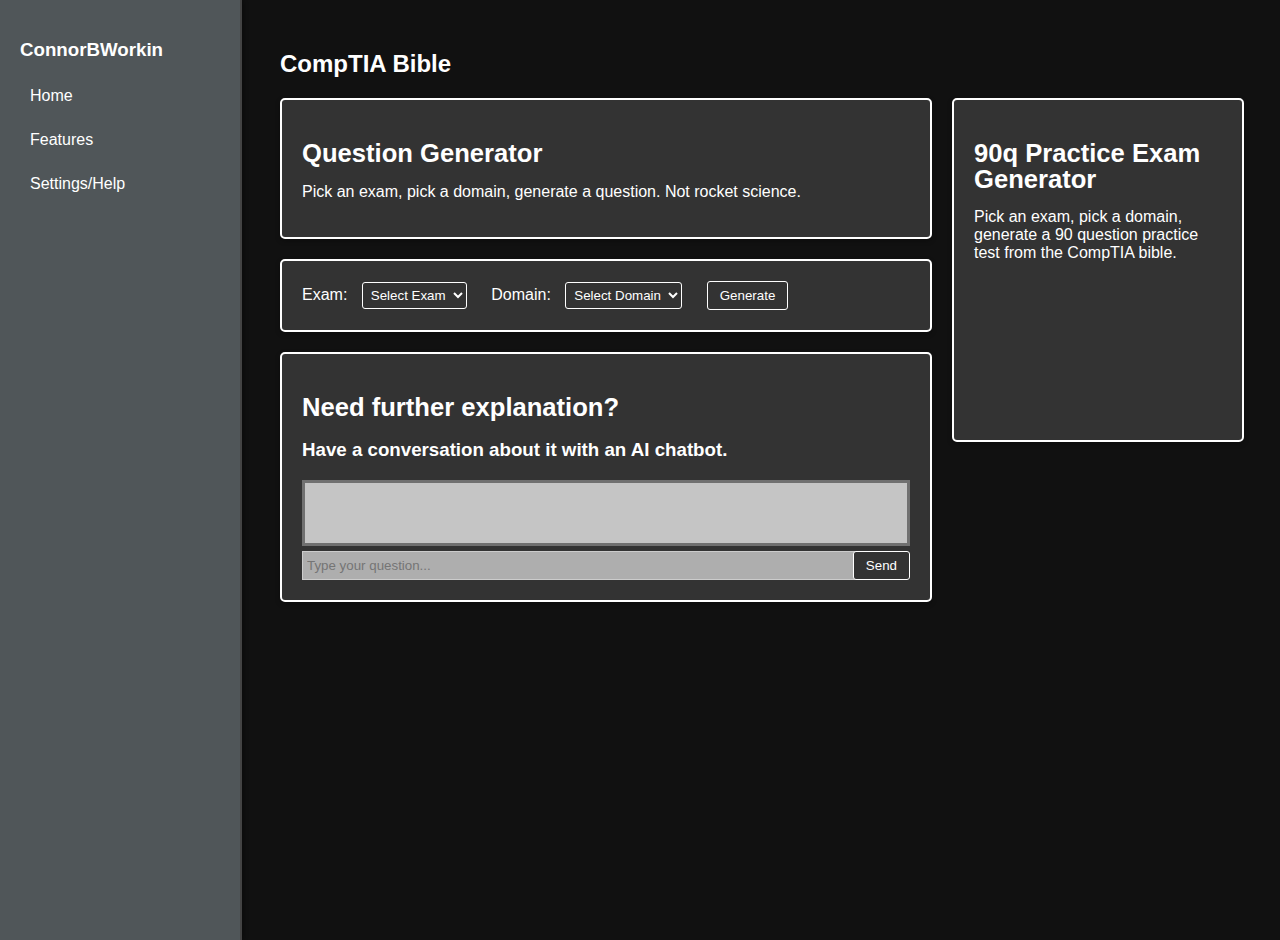
==== index.html @ 153ab136 "Clean working version" ====
<!DOCTYPE html>
<html lang="en">
<head>
  <meta charset="UTF-8">                             <!-- CHARACTER ENCODING: Ensures proper text rendering across browsers -->
  <title>Simple Black Dashboard</title>              <!-- PAGE TITLE: Appears in browser tab/window title bar -->
  <link rel="stylesheet" href="styles.css">          <!-- CSS LINK: Connects to external stylesheet for all visual styling -->
</head>

<body>
  <!-- =============================================
       DASHBOARD CONTAINER
       The main wrapper that creates the sidebar + content layout using CSS Grid
       This div is styled with display: grid and grid-template-columns: 200px 1fr
       Modification Impact: Any structural changes to this container will affect the entire layout
       ============================================= -->
  <div class="dashboard-container">

    <!-- =============================================
         SIDEBAR SECTION
         Fixed-width (200px) vertical navigation panel
         Contains the site title/logo and main navigation links
         Styled with background-color: rgb(80, 86, 89) and full viewport height
         Modification Impact: Width changes require matching updates to dashboard-container grid settings
         ============================================= -->
    <div class="sidebar">
      <h3>ConnorBWorkin</h3>                        <!-- USERNAME/BRAND: Site identity displayed at top of sidebar -->
                                                    <!-- Editing this changes the displayed site owner name -->
      <a href="#">Home</a>                          <!-- NAVIGATION LINK: First main navigation option -->
                                                    <!-- Replace # with actual URL to enable navigation -->
      <a href="#">Features</a>                      <!-- NAVIGATION LINK: Second main navigation option -->
                                                    <!-- All links are styled with hover effects in CSS -->
      <a href="#">Settings/Help</a>                 <!-- NAVIGATION LINK: Third main navigation option -->
                                                    <!-- Additional links can be added by copying this pattern -->
    </div>

    <!-- =============================================
         MAIN CONTENT SECTION
         Flexible-width area containing all interactive components
         Takes remaining width after sidebar (controlled by grid-template-columns: 200px 1fr)
         Has 80px left padding to separate content from sidebar
         Modification Impact: Content, spacing and alignment changes affect user workflow
         ============================================= -->
    <div class="main-content">
      <!-- TITLE: Main content area heading -->
      <h2>CompTIA Bible</h2>                       <!-- PAGE HEADING: Main title for the entire application -->
                                                   <!-- Changing this updates the primary heading seen by users -->

      <!-- =============================================
           TWO-COLUMN LAYOUT
           Creates the 70/30 split for main content vs. additional section
           Using CSS Grid with grid-template-columns: 7fr 3fr
           Modification Impact: Adjusting column ratios changes space allocation
           ============================================= -->
      <div class="two-column-layout">

        <!-- =============================================
             LEFT COLUMN (70%)
             Primary content area with multiple stacked cards
             Contains question generator, controls, and chat interface
             Uses CSS Grid with grid-auto-flow: row for vertical stacking
             Modification Impact: Cards here form the core functionality
             ============================================= -->
        <div class="left-column">

          <!-- CARD: Question Generator Introduction -->
          <div class="card">                       <!-- CARD TYPE: Standard full-width card -->
                                                   <!-- All cards have hover effects defined in CSS -->
            <h2>Question Generator</h2>            <!-- CARD TITLE: Identifies the card's purpose -->
            <p>Pick an exam, pick a domain, generate a question. Not rocket science.</p>
                                                   <!-- DESCRIPTION: Brief instruction for card functionality -->
                                                   <!-- Edit this text to provide different user guidance -->
          </div>

          <!-- CARD: Exam/Domain Selection Controls -->
          <div class="thin-card">                  <!-- CARD TYPE: Thin card for form controls -->
                                                   <!-- "thin-card" shares most styling with "card" but typically used for controls -->
            <label for="examSelect">Exam:</label>  <!-- FORM LABEL: Identifies the exam dropdown -->
            <select id="examSelect" name="exam">   <!-- DROPDOWN: Exam selection control -->
                                                   <!-- The ID connects label to control for accessibility -->
                                                   <!-- The "name" attribute is used when submitting forms -->
              <option value="" disabled selected>Select Exam</option>
                                                   <!-- DEFAULT OPTION: Initial placeholder text -->
                                                   <!-- "disabled selected" makes this a non-selectable placeholder -->
              <option value="1101">A+ 1101</option><!-- DROPDOWN OPTION: First actual choice -->
                                                   <!-- "value" is what gets sent to backend/JavaScript -->
              <option value="1102">A+ 1102</option><!-- DROPDOWN OPTION: Second actual choice -->
                                                   <!-- Add more options by duplicating this pattern -->
            </select>

            <label for="domainSelect">Domain:</label><!-- FORM LABEL: Identifies the domain dropdown -->
            <select id="domainSelect" name="domain"><!-- DROPDOWN: Domain selection control -->
                                                   <!-- Values are populated by JavaScript based on selected exam -->
              <option value="" disabled selected>Select Domain</option>
                                                   <!-- DEFAULT OPTION: Initial placeholder text -->
            </select>

            <button id="generateButton" type="button">Generate</button>
                                                   <!-- BUTTON: Triggers question generation -->
                                                   <!-- "id" connects to JavaScript for click handling -->
                                                   <!-- "type=button" prevents accidental form submission -->
          </div>

          <!-- CARD: Question Output Area (Hidden by Default) -->
          <div class="thin-card" id="outputCard">  <!-- CARD TYPE: Initially hidden output container -->
                                                   <!-- CSS sets display: none; JavaScript shows when needed -->
                                                   <!-- "id" allows JavaScript to target this specific element -->
            <div id="questionContainer">           <!-- CONTAINER: For dynamically generated questions -->
              <!-- Questions from API are inserted here by JavaScript -->
                                                   <!-- This div starts empty and gets filled programmatically -->
                                                   <!-- Each question typically includes a prompt and answer options -->
            </div>
          </div>

          <!-- CARD: Chat/Explanation Interface -->
          <div class="thin-card" id="secondCard">  <!-- CARD TYPE: Chat interface container -->
                                                   <!-- "id" allows JavaScript to target this specific element -->
            <h2>Need further explanation?</h2>
            <h3>Have a conversation about it with an AI chatbot.</h3>
                                                   <!-- CARD TITLE: Instructions for the chat feature -->
                                                   <!-- Edit this to change the chat prompt/guidance -->
            <div id="chatWindow" class="chat-window">
                                                   <!-- CONTAINER: Scrollable area for chat messages -->
                                                   <!-- Messages are added here dynamically by JavaScript -->
                                                   <!-- Height controlled by .chat-window max-height: 750px -->
              <!-- Chat messages will go here -->   <!-- PLACEHOLDER: No initial content, filled by JavaScript -->
            </div>
            <div class="chat-controls">            <!-- CONTAINER: Holds input field and send button -->
                                                   <!-- Uses CSS Grid layout for flexible input + fixed button -->
              <input 
                type="text" 
                id="userInput" 
                class="chat-input" 
                placeholder="Type your question..." 
              />                                   <!-- INPUT FIELD: For user questions/messages -->
                                                   <!-- "id" connects to JavaScript for value access -->
                                                   <!-- "placeholder" shows helper text when empty -->
              <button id="sendButton" class="chat-button">Send</button>
                                                   <!-- BUTTON: Submits the user's question -->
                                                   <!-- Click handler attached via JavaScript -->
            </div>
          </div>

        </div> <!-- End .left-column -->

        <!-- =============================================
             RIGHT COLUMN (30%)
             Secondary content area for additional tools, resources or information
             Width controlled by two-column-layout grid-template-columns: 7fr 3fr
             Modification Impact: Content here is supplementary to main functionality
             ============================================= -->
        <div class="right-column">
          <div class="card" id="additionalSection"><!-- CARD TYPE: Standard card for right column -->
                                                   <!-- "id" allows targeting via CSS and JavaScript -->
                                                   <!-- Uses .right-column .card CSS to override max-width -->
            <h2>90q Practice Exam Generator</h2>            <!-- CARD TITLE: Identifies the purpose of this area -->
                                                   <!-- Could be renamed to match actual content purpose -->
            <p>
              Pick an exam, pick a domain, generate a 90 question practice test from the CompTIA bible.<br />
                                                   <!-- DESCRIPTION: Explains the area's purpose -->
                                                   <!-- <br /> creates a line break within paragraph -->
                                                   <!-- Additional content goes here -->
                                                   <!-- Could include lists, links, tools, or other content -->
            </p>
          </div>
        </div> <!-- End .right-column -->

      </div> <!-- End .two-column-layout -->

    </div> <!-- End .main-content -->
  </div> <!-- End .dashboard-container -->

  <!-- JAVASCRIPT CONNECTION -->
  <script src="app.js"></script>              <!-- SCRIPT TAG: Links to external JavaScript file -->
                                              <!-- Contains all interactive functionality -->
                                              <!-- Loads after HTML to ensure elements exist before manipulation -->
</body>
</html>
---- styles.css ----
/* ================================================== 
   STYLES.CSS - COMPREHENSIVE GUIDE
   This stylesheet controls the CompTIA Bible dashboard layout and appearance.
   Each section includes detailed explanations of what elements are affected
   and how modifications will impact the page.
================================================== */

/* =========================
   CSS VARIABLES (THEME COLORS)
========================= */
:root {
    --bg-color: #111;          /* PAGE BACKGROUND: Change this to alter the entire page background. Darker values (#000-#333) maintain the dark theme. */
    --text-color: #fff;        /* PRIMARY TEXT COLOR: Affects all default text. For readability on dark backgrounds, keep this light (#ccc-#fff). */
    --border-color: #444;      /* BORDER & DIVIDER COLOR: Used for sidebar border and other separators. Mid-tone grays (#333-#666) work best. */
    --card-bg-color: #333;     /* CARD BACKGROUNDS: Slightly lighter than the page background. Adjust between #222-#444 for more/less contrast. */
    --card-border-color: #444; /* CARD BORDERS: Subtle borders for question containers. Should be slightly darker/lighter than card backgrounds. */
}
/* TIP: To create a new theme, simply change these 5 color variables rather than searching through the stylesheet. */

/* =========================
   GLOBAL STYLES (PAGE BODY)
========================= */
body {
    margin: 0;                             /* REMOVES: Browser default margin that would create unwanted space around page edges */
    font-family: sans-serif;               /* FONT: Sets default font for all text. Options: serif, monospace, or specific fonts like 'Arial' */
    background-color: var(--bg-color);     /* BACKGROUND: Sets the entire page background using the --bg-color variable */
    color: var(--text-color);              /* TEXT COLOR: Sets default text color for the entire page using the --text-color variable */
}
/* IMPACT: These body settings affect EVERYTHING on the page. Any changes here cascade throughout the design. */

/* =========================
   MAIN LAYOUT (DASHBOARD CONTAINER)
========================= */
.dashboard-container {
    display: grid;                          /* LAYOUT METHOD: Uses CSS Grid for the two-column layout */
    grid-template-columns: 200px 1fr;       /* COLUMN WIDTHS: 200px fixed sidebar + flexible main content area */
                                            /* OPTIONS: Increase first value (e.g., 250px) for wider sidebar */
    min-height: 100vh;                      /* HEIGHT: Makes container fill at least the full height of browser window */
                                            /* 100vh = 100% of viewport height, ensures sidebar reaches bottom of screen */
    grid-gap: 0;                            /* SPACING: No gap between sidebar and main content */
                                            /* Increase (e.g., 10px) to create space between sidebar and content */
}
/* AFFECTS: This is the outermost container that holds both the sidebar and main content area.
   EDITING IMPACT: Changing grid-template-columns will directly affect the width of the sidebar and how much space
   the main content gets. Setting a gap adds space between sidebar and content. */

/* =========================
   SIDEBAR STYLING
========================= */
.sidebar {
    width: 200px;                           /* WIDTH: Matches the first value in grid-template-columns above */
                                            /* MUST MATCH: Should be the same as grid-template-columns first value */
    min-height: 100vh;                      /* HEIGHT: Makes sidebar full height regardless of content amount */
    background-color: rgb(80, 86, 89);      /* BACKGROUND: Medium gray color specific to sidebar */
                                            /* OPTIONS: Any darker color works; lighter colors may need darker text */
    border-right: 2px solid var(--border-color); /* RIGHT BORDER: Creates vertical divider between sidebar and content */
                                            /* OPTIONS: Increase thickness (3px+) for more emphasis */
    padding: 20px;                          /* INTERNAL SPACING: Space between sidebar edge and its content */
                                            /* IMPACT: Smaller value (10px) condenses sidebar, larger (30px+) makes it airier */
    box-shadow: 2px 0 4px rgba(0,0,0,0.3);  /* VISUAL EFFECT: Subtle shadow on right edge for depth */
                                            /* FORMAT: horizontal-offset vertical-offset blur-radius color */
}
/* AFFECTS: The left sidebar containing navigation links (Home, Features, Settings).
   EDITING IMPACT: Width changes require matching update to dashboard-container grid-template-columns.
   The combination of border-right and box-shadow creates the visual separation from the main content. */

/* SIDEBAR NAVIGATION LINKS */
.sidebar a {
    color: var(--text-color);               /* TEXT COLOR: Uses the global text color variable */
    text-decoration: none;                  /* REMOVES: Default underline from links */
    display: block;                         /* BEHAVIOR: Each link takes full width, stacks vertically */
                                            /* OPTIONS: 'inline-block' would allow links to flow horizontally */
    margin: 10px 0;                         /* VERTICAL SPACING: 10px space above/below each link */
                                            /* ADJUST: Smaller values (5px) create tighter menu, larger (15px+) more spaced out */
    padding: 8px 10px;                      /* INTERNAL PADDING: Creates clickable area around link text */
                                            /* FORMAT: vertical(top/bottom) horizontal(left/right) */
    border-radius: 4px;                     /* ROUNDED CORNERS: Slight rounding of link hover background */
    transition: background-color 0.2s, color 0.2s; /* ANIMATION: Smooth color changes on hover */
                                            /* FORMAT: property duration, property duration */
}
/* AFFECTS: All navigation links inside the sidebar.
   EDITING IMPACT: These styles control spacing and appearance of the navigation menu.
   Adjusting margin changes spacing between links; padding changes the size of each clickable area. */

/* SIDEBAR LINKS - HOVER STATE */
.sidebar a:hover {
    background-color: rgba(255, 255, 255, 0.1); /* HOVER BACKGROUND: Slight white overlay (10% opacity) */
                                              /* OPTIONS: Increase opacity (0.2-0.3) for more noticeable hover effect */
    text-decoration: underline;               /* ADDS: Underline on hover for additional visual feedback */
                                              /* OPTIONS: Remove for cleaner look, or change to 'overline' */
}
/* AFFECTS: Visual appearance of navigation links when mouse hovers over them.
   EDITING IMPACT: These hover effects provide visual feedback to users. The background
   color can be made more/less prominent by adjusting the opacity value (last number). */

/* =========================
   MAIN CONTENT AREA
========================= */
.main-content {
    padding: 30px 40px;    /* Even padding on both sides */
    padding-left: 80px;    /* Extra padding to prevent sidebar overlap */
    width: auto;
}
/* AFFECTS: The main content area containing all cards, forms and interactive elements.
   EDITING IMPACT: The padding-left is CRUCIAL - it determines how far your content sits from the sidebar.
   Reducing it will bring content closer to sidebar; increasing pushes content further right. */

/* =========================
   CARD STYLING (SHARED BETWEEN CARD & THIN-CARD)
========================= */
.card,
.thin-card {
    max-width: 900px;                        /* MAXIMUM WIDTH: Prevents cards from becoming too wide on large screens */
                                             /* OPTIONS: Smaller (700px) for narrower cards, or remove for full-width */
    background-color: var(--card-bg-color);  /* BACKGROUND: Dark gray card background from theme variable */
    border: 2px solid var(--text-color);     /* BORDER: White border (matching text color) for visual definition */
                                             /* OPTIONS: Thinner (1px) for subtlety, or different color for contrast */
    border-radius: 5px;                      /* ROUNDED CORNERS: Slight rounding of card corners */
                                             /* OPTIONS: Larger value (10px+) for more rounded corners */
    padding: 20px;                           /* INTERNAL SPACING: Space between card edge and its content */
                                             /* IMPACT: Affects how crowded content feels inside cards */
    margin-bottom: 0px;                      /* VERTICAL SPACING: No extra space below cards */
                                             /* NOTE: Space between cards is controlled by .left-column gap instead */
    box-shadow: 0 2px 5px rgba(0, 0, 0, 0.3);/* VISUAL DEPTH: Subtle shadow effect */
                                             /* FORMAT: h-offset v-offset blur-radius color */
    transition: background-color 0.2s ease,  /* ANIMATIONS: Smooth transitions for hover effects */
                transform 0.2s ease,         /* transform: controls the lifting effect */
                box-shadow 0.2s ease;        /* box-shadow: controls the shadow change */
}
/* AFFECTS: All card elements in both left and right columns, including the question generator, 
   form inputs, and chat window container.
   EDITING IMPACT: These styles define the visual "containers" throughout your interface.
   Border and box-shadow create the visual separation from the background. */

/* CARD HOVER EFFECTS */
.card:hover,
.thin-card:hover {
    transform: translateY(-2px);             /* MOVEMENT: Lifts card 2px upward when hovered */
                                             /* OPTIONS: Increase for more dramatic lift, 0 to disable */
    box-shadow: 0 4px 8px rgba(0, 0, 0, 0.4);/* ENHANCED SHADOW: Larger, darker shadow on hover */
                                             /* FORMAT: h-offset v-offset blur-radius color */
    background-color: #2a2a2a;               /* BACKGROUND CHANGE: Slightly darker background on hover */
                                             /* OPTIONS: Any color, typically darker than default card background */
}
/* AFFECTS: Visual feedback when users hover over any card.
   EDITING IMPACT: Creates interactive feeling. Remove transform for no movement effect.
   Shadow and background changes can be subtle or dramatic based on your preference. */

/* CARD HEADINGS */
.card h2,
.thin-card h2 {
    margin-bottom: 3px;                      /* SPACING BELOW: Gap between heading and next content */
                                             /* IMPACT: Larger value adds more space after headings */
    font-size: 1.6rem;                       /* TEXT SIZE: Relatively large (1.6x root text size) */
                                             /* OPTIONS: 1.2rem-2rem range works well for headings */
    line-height: 1;                        /* LINE HEIGHT: Compact vertical spacing for headings */
                                             /* OPTIONS: 1.0 (tighter) to 1.5 (more spaced) */
}
/* AFFECTS: All headings inside cards across the interface.
   EDITING IMPACT: Controls the size and spacing of card titles like "Question Generator"
   and "Need further explanation?". Larger font-size makes headings more prominent. */

/* =========================
   FORM ELEMENTS
========================= */
/* LABELS */
label {
    font-weight: normal;                     /* TEXT WEIGHT: Non-bold labels for cleaner look */
                                             /* OPTIONS: 'bold' for emphasis if needed */
    margin-right: 10px;                      /* SPACING: Gap between label and its form element */
                                             /* IMPACT: How close labels sit to their fields */
}
/* AFFECTS: Text labels next to form elements like dropdown menus and inputs.
   EDITING IMPACT: Controls the styling and spacing of labels like "Exam:" and "Domain:". */

/* DROPDOWN MENUS */
select {
    margin-right: 20px;                      /* SPACING RIGHT: Gap after select boxes */
                                             /* IMPACT: How much space between consecutive dropdowns */
    padding: 4px;                            /* INTERNAL PADDING: Space inside the dropdown */
                                             /* IMPACT: Affects clickable area and text spacing */
    background-color: var(--card-bg-color);  /* BACKGROUND: Same as card background */
    color: var(--text-color);                /* TEXT COLOR: Same as main text color */
    border: 1px solid var(--text-color);     /* BORDER: Thin white border (matches text) */
                                             /* OPTIONS: Thicker border (2px+) for emphasis */
    border-radius: 3px;                      /* ROUNDED CORNERS: Slight rounding */
                                             /* OPTIONS: 0 for square corners, 5px+ for more rounded */
}
/* AFFECTS: Dropdown menus for Exam and Domain selection.
   EDITING IMPACT: Controls the appearance of the select boxes. Matching the card background
   maintains the dark theme throughout the interface. */

/* BUTTONS */
button {
    cursor: pointer;                         /* CURSOR: Hand pointer on hover for better UX */
    padding: 6px 12px;                       /* INTERNAL PADDING: Size of the button */
                                             /* FORMAT: vertical(top/bottom) horizontal(left/right) */
                                             /* IMPACT: Smaller padding = smaller button, larger = bigger button */
    background-color: var(--card-bg-color);  /* BACKGROUND: Same as card background */
    color: var(--text-color);                /* TEXT COLOR: Same as main text color */
    border: 1px solid var(--text-color);     /* BORDER: Thin white border (matches text) */
                                             /* OPTIONS: Thicker border for emphasis */
    border-radius: 3px;                      /* ROUNDED CORNERS: Slight rounding */
                                             /* OPTIONS: 0 for square corners, 5px+ for more rounded */
}
/* AFFECTS: All buttons including Generate and Send buttons.
   EDITING IMPACT: These styles define the appearance of clickable buttons throughout the interface.
   Consistent styling maintains visual harmony. Adjust padding to control button size. */

/* BUTTON HOVER STATE */
button:hover {
    background-color: var(--border-color);   /* HOVER BACKGROUND: Darker background when hovered */
}
/* AFFECTS: Visual feedback when users hover over any button.
   EDITING IMPACT: Provides interactive feeling. Choose a hover color that's noticeably
   different from the default button background but still fits the color scheme. */

/* =========================
   QUESTION DISPLAY
========================= */
/* QUESTION CONTAINERS */
#questionContainer > div {
    background-color: var(--card-bg-color);  /* BACKGROUND: Same as card background */
    border: 1px solid var(--card-border-color); /* BORDER: Subtle border using theme variable */
                                             /* OPTIONS: Change color or thickness for more/less emphasis */
    border-radius: 10px;                     /* ROUNDED CORNERS: More rounded than cards */
                                             /* OPTIONS: Match card border-radius (5px) for consistency */
    margin-bottom: 15px;                     /* VERTICAL SPACING: Gap below each question */
                                             /* IMPACT: Space between multiple questions when stacked */
    padding: 10px;                           /* INTERNAL SPACING: Space inside the question container */
                                             /* IMPACT: Controls how crowded question content appears */
}
/* AFFECTS: Individual question boxes that appear after clicking Generate.
   EDITING IMPACT: Controls the visual styling of question containers. The border-radius
   being larger (10px vs 5px) helps distinguish questions from the containing card. */

/* QUESTION HEADINGS */
#questionContainer h3 {
    font-weight: normal;                     /* TEXT WEIGHT: Non-bold for cleaner look */
                                             /* OPTIONS: 'bold' for more emphasis */
    font-size: 16px;                         /* TEXT SIZE: Moderate size for question text */
                                             /* OPTIONS: Larger for more emphasis, smaller for density */
    margin-bottom: 10px;                     /* SPACING BELOW: Gap after question before answers */
                                             /* IMPACT: Separation between question and answer options */
}
/* AFFECTS: The actual question text that appears at the top of each question box.
   EDITING IMPACT: Controls how question prompts appear. Using normal font weight keeps
   the interface clean; adjust size to control emphasis on questions. */

/* ANSWER OPTION LABELS */
#questionContainer label {
    display: block;                          /* LAYOUT: Stack vertically, full width */
                                             /* OPTIONS: 'inline-block' would allow horizontal flow */
    font-weight: normal;                     /* TEXT WEIGHT: Non-bold labels */
    margin-left: 15px;                       /* LEFT INDENT: Indentation for answer options */
                                             /* IMPACT: Creates hierarchy showing answers belong to question */
    margin-bottom: 5px;                      /* VERTICAL SPACING: Gap below each answer option */
                                             /* IMPACT: Space between answer choices */
}
/* AFFECTS: The answer options displayed beneath each question.
   EDITING IMPACT: Controls the appearance and spacing of answer choices. The left margin
   creates indentation that visually groups answers with their question. */

/* =========================
   OUTPUT CARD (QUESTION DISPLAY AREA)
========================= */
#outputCard {
    display: none;                           /* VISIBILITY: Hidden by default */
                                             /* CRITICAL: JavaScript toggles this to 'block' when questions load */
}
/* AFFECTS: The card that contains question results.
   EDITING IMPACT: This card starts hidden and becomes visible when JS loads questions.
   Changing to 'block' would make it visible by default (usually not wanted). */

/* =========================
   CHAT INTERFACE
========================= */
/* CHAT WINDOW (MESSAGE DISPLAY AREA) */
.chat-window {
    background-color: #c5c5c5;               /* BACKGROUND: Light gray background for chat area */
                                             /* OPTIONS: Lighter colors (#ddd-#fff) or darker for contrast */
    border: 3px solid #707070;               /* BORDER: Thick middle-gray border */
                                             /* OPTIONS: Thinner (1-2px) for subtlety, different color for contrast */
    color: #010101;                          /* TEXT COLOR: Near-black text for readability */
                                             /* OPTIONS: Any dark color on light background for readability */
    padding: 30px;                           /* INTERNAL SPACING: Space inside the chat window */
                                             /* IMPACT: How much padding around all messages */
    margin: 5px 0;                           /* VERTICAL SPACING: Small gap above/below chat window */
                                             /* IMPACT: Distance from heading above and controls below */
    max-height: 750px;                       /* HEIGHT LIMIT: Maximum height before scrolling */
                                             /* CRITICAL SETTING: Controls chat window size */
                                             /* OPTIONS: 250px (smaller), 500px (medium), 1000px+ (very tall) */
    overflow-y: auto;                        /* SCROLL BEHAVIOR: Vertical scrollbar appears when needed */
                                             /* OPTIONS: 'scroll' to always show scrollbar, 'hidden' to disable */
}
/* AFFECTS: The scrollable area where chat messages appear.
   EDITING IMPACT: This is the main display area for conversation. The max-height directly
   controls how tall the chat window appears - the key setting you wanted to adjust. */

/* CHAT CONTROLS LAYOUT (INPUT + BUTTON CONTAINER) */
.chat-controls {
    display: grid;                           /* LAYOUT METHOD: Uses CSS Grid */
    grid-template-columns: 1fr auto;         /* COLUMN WIDTHS: Flexible input + auto-sized button */
                                             /* IMPACT: Input will expand to fill available space */
    gap: 5px;                                /* SPACING: Gap between input and button */
                                             /* OPTIONS: 0 to remove gap, 10px+ for more separation */
}
/* AFFECTS: The container holding the input field and send button.
   EDITING IMPACT: Grid layout makes the input expand to fill available space while
   the button takes only as much space as it needs. */

/* CHAT INPUT FIELD */
.chat-input {
    min-width: 0;                            /* PREVENTS: Grid layout overflow issues */
    width: 100%;                             /* WIDTH: Fill available space in grid cell */
    background-color: #aeaeae;               /* BACKGROUND: Medium-light gray for input */
                                             /* OPTIONS: Lighter color for more contrast with text */
    color: #000;                             /* TEXT COLOR: Black text for maximum readability */
    border: 1px solid #ccc;                  /* BORDER: Subtle light gray border */
                                             /* OPTIONS: Darker border for more definition */
    border-radius: 0px;                      /* CORNERS: Square corners (no rounding) */
                                             /* OPTIONS: Add rounding (3px+) for softer look */
    padding: 4px;                            /* INTERNAL SPACING: Space inside the input field */
                                             /* IMPACT: Affects text position within input */
}
/* AFFECTS: The text input field where users type their questions.
   EDITING IMPACT: Controls the appearance of the input box. The color scheme
   intentionally differs from the dark theme to highlight the input area. */

/* CHAT SEND BUTTON */
.chat-button {
    cursor: pointer;                         /* CURSOR: Hand pointer on hover */
    padding: 6px 12px;                       /* INTERNAL PADDING: Button size */
                                             /* FORMAT: vertical(top/bottom) horizontal(left/right) */
    background-color: var(--card-bg-color);  /* BACKGROUND: Same as card background */
    color: var(--text-color);                /* TEXT COLOR: Same as main text color */
    border: 1px solid var(--text-color);     /* BORDER: Thin white border (matches text) */
    border-radius: 3px;                      /* ROUNDED CORNERS: Slight rounding */
}
/* AFFECTS: The "Send" button next to the chat input.
   EDITING IMPACT: Maintains consistent button styling with the Generate button. */

/* CHAT SEND BUTTON HOVER STATE */
.chat-button:hover {
    background-color: var(--border-color);   /* HOVER BACKGROUND: Darker background when hovered */
}
/* AFFECTS: Visual feedback when hovering over the Send button.
   EDITING IMPACT: Consistent with other button hover effects throughout the interface. */

/* USER MESSAGE STYLING */
.chat-message-user {
    color: #6e6e6e;                          /* TEXT COLOR: Medium-dark gray for user messages */
                                             /* OPTIONS: Darker for more contrast, or themed color */
    margin-bottom: 6px;                      /* VERTICAL SPACING: Gap below each user message */
                                             /* IMPACT: Space between consecutive messages */
}
/* AFFECTS: Messages sent by the user in the chat window.
   EDITING IMPACT: Using a darker gray helps distinguish user messages from AI responses.
   Additional styling like background color or padding could be added for more emphasis. */

/* AI ASSISTANT MESSAGE STYLING */
.chat-message-assistant {
    color: #000;                             /* TEXT COLOR: Black text for AI responses */
                                             /* OPTIONS: Any dark color for emphasis/contrast */
    margin-bottom: 6px;                      /* VERTICAL SPACING: Gap below each AI message */
                                             /* IMPACT: Space between consecutive messages */
}
/* AFFECTS: Messages from the AI assistant in the chat window.
   EDITING IMPACT: Using black text for AI responses creates contrast with user messages.
   Could be enhanced with backgrounds or borders for more visual separation. */

/* =========================
   OPTION CONTAINERS (FOR RADIO BUTTONS)
========================= */
/* OPTION GROUP CONTAINER */
.options-container {
    display: flex;                           /* LAYOUT METHOD: Flexbox for arrangement */
    flex-direction: column;                  /* STACKING: Vertical arrangement */
                                             /* OPTIONS: 'row' would arrange options horizontally */
    gap: 8px;                                /* SPACING: Gap between options */
                                             /* IMPACT: Vertical space between radio button options */
}
/* AFFECTS: Container for radio button option groups.
   EDITING IMPACT: Controls how radio button options are arranged. Column direction
   stacks them vertically for better readability with longer option text. */

/* INDIVIDUAL OPTION LABELS */
.options-container label {
    display: flex;                           /* LAYOUT METHOD: Flexbox for alignment */
    align-items: flex-start;                 /* VERTICAL ALIGNMENT: Align from the top */
                                             /* OPTIONS: 'center' for middle alignment */
    line-height: 1.4;                        /* LINE HEIGHT: Space between text lines */
                                             /* IMPACT: Readability of multi-line option text */
    cursor: pointer;                         /* CURSOR: Hand pointer makes entire label clickable */
    white-space: normal;                     /* TEXT WRAPPING: Allow text to wrap */
    word-wrap: break-word;                   /* WORD BREAKING: Allow long words to break */
    margin-bottom: 0;                        /* REMOVES: Extra bottom margin */
}
/* AFFECTS: Text labels for radio button options.
   EDITING IMPACT: These settings optimize radio buttons for longer text options,
   allowing text to wrap properly while maintaining alignment with the button. */

/* RADIO BUTTON INPUT */
.options-container label input[type="radio"] {
    margin-right: 6px;                       /* SPACING RIGHT: Gap between button and text */
                                             /* IMPACT: How far text is from the radio button */
    margin-top: 3px;                         /* SPACING TOP: Slight offset for better alignment */
                                             /* IMPACT: Vertical alignment with first line of text */
}
/* AFFECTS: The actual radio button input elements.
   EDITING IMPACT: The top margin helps align the radio button with the first line of text,
   which is important for multi-line option text. */

/* =========================
   TWO-COLUMN LAYOUT
========================= */
/* Two-column layout */
.two-column-layout {
    display: grid;
    grid-template-columns: 7fr 3fr;
    gap: 0;
    margin: 0;
    width: 100%;
    align-items: start;
}

/* Left column */
.left-column {
    display: grid;
    grid-auto-flow: row;
    gap: 20px;
    padding-right: 20px;
}

/* Right column */
.right-column {
    min-width: 0;
    max-width: none;
    margin: 0;
    padding: 0;
    padding-right: 40px;    /* Add buffer space on the right */
    height: auto;
}

/* RIGHT COLUMN CARD */
.right-column .card {
    max-width: none;
    margin: 0;
    min-height: 300px;
    width: 100%;
}
/* AFFECTS: The card(s) inside the right column.
   EDITING IMPACT: This specifically targets cards in the right column to ensure they
   expand to fill the available space, rather than being limited by the default card max-width. */

/* =========================
   RESPONSIVE LAYOUT (MOBILE)
========================= */
@media (max-width: 768px) {
    /* DASHBOARD CONTAINER - MOBILE */
    .dashboard-container {
        grid-template-columns: 1fr;          /* COLUMN LAYOUT: Single column on mobile */
                                             /* IMPACT: Stacks sidebar on top of main content */
    }
    
    /* SIDEBAR - MOBILE */
    .sidebar {
        width: 100%;                         /* WIDTH: Full width in mobile layout */
        min-height: auto;                    /* HEIGHT: Only as tall as needed for content */
                                             /* IMPACT: No longer forces full viewport height */
    }
    
    /* TWO-COLUMN LAYOUT - MOBILE */
    .two-column-layout {
        grid-template-columns: 1fr;          /* COLUMN LAYOUT: Single column on mobile */
                                             /* IMPACT: Stacks left and right columns vertically */
    }
}
/* AFFECTS: Layout changes for mobile/small screens (width <= 768px).
   EDITING IMPACT: These rules only activate on smaller screens, creating a
   more appropriate layout for mobile devices by stacking elements vertically.
   Could add more breakpoints (e.g., @media (max-width: 1024px)) for tablets. */

/* =========================
   CHAT MESSAGE STYLING
========================= */
.message {
    padding: 10px;
    margin: 5px;
    border-radius: 5px;
    max-width: 80%;
}

.user-message {
    background-color: #2a2a2a;
    margin-left: auto;
    text-align: right;
}

.assistant-message {
    background-color: #1a1a1a;
    margin-right: auto;
}

#chatMessages {
    height: 300px;
    overflow-y: auto;
    padding: 10px;
}
/* AFFECTS: Styling for chat messages.
   EDITING IMPACT: These styles control the appearance of messages in the chat window.
   Adjust padding, margin, and border-radius to change the spacing and visual style of messages. */

/* =========================
   CHAT INTERFACE
========================= */
/* CHAT WINDOW (MESSAGE DISPLAY AREA) */
.chat-window {
    background-color: #c5c5c5;               /* BACKGROUND: Light gray background for chat area */
                                             /* OPTIONS: Lighter colors (#ddd-#fff) or darker for contrast */
    border: 3px solid #707070;               /* BORDER: Thick middle-gray border */
                                             /* OPTIONS: Thinner (1-2px) for subtlety, different color for contrast */
    color: #010101;                          /* TEXT COLOR: Near-black text for readability */
                                             /* OPTIONS: Any dark color on light background for readability */
    padding: 30px;                           /* INTERNAL SPACING: Space inside the chat window */
                                             /* IMPACT: How much padding around all messages */
    margin: 5px 0;                           /* VERTICAL SPACING: Small gap above/below chat window */
                                             /* IMPACT: Distance from heading above and controls below */
    max-height: 750px;                       /* HEIGHT LIMIT: Maximum height before scrolling */
                                             /* CRITICAL SETTING: Controls chat window size */
                                             /* OPTIONS: 250px (smaller), 500px (medium), 1000px+ (very tall) */
    overflow-y: auto;                        /* SCROLL BEHAVIOR: Vertical scrollbar appears when needed */
                                             /* OPTIONS: 'scroll' to always show scrollbar, 'hidden' to disable */
}
/* AFFECTS: The scrollable area where chat messages appear.
   EDITING IMPACT: This is the main display area for conversation. The max-height directly
   controls how tall the chat window appears - the key setting you wanted to adjust. */

/* CHAT CONTROLS LAYOUT (INPUT + BUTTON CONTAINER) */
.chat-controls {
    display: grid;                           /* LAYOUT METHOD: Uses CSS Grid */
    grid-template-columns: 1fr auto;         /* COLUMN WIDTHS: Flexible input + auto-sized button */
                                             /* IMPACT: Input will expand to fill available space */
    gap: 5px;                                /* SPACING: Gap between input and button */
                                             /* OPTIONS: 0 to remove gap, 10px+ for more separation */
}
/* AFFECTS: The container holding the input field and send button.
   EDITING IMPACT: Grid layout makes the input expand to fill available space while
   the button takes only as much space as it needs. */

/* CHAT INPUT FIELD */
.chat-input {
    min-width: 0;                            /* PREVENTS: Grid layout overflow issues */
    width: 100%;                             /* WIDTH: Fill available space in grid cell */
    background-color: #aeaeae;               /* BACKGROUND: Medium-light gray for input */
                                             /* OPTIONS: Lighter color for more contrast with text */
    color: #000;                             /* TEXT COLOR: Black text for maximum readability */
    border: 1px solid #ccc;                  /* BORDER: Subtle light gray border */
                                             /* OPTIONS: Darker border for more definition */
    border-radius: 0px;                      /* CORNERS: Square corners (no rounding) */
                                             /* OPTIONS: Add rounding (3px+) for softer look */
    padding: 4px;                            /* INTERNAL SPACING: Space inside the input field */
                                             /* IMPACT: Affects text position within input */
}
/* AFFECTS: The text input field where users type their questions.
   EDITING IMPACT: Controls the appearance of the input box. The color scheme
   intentionally differs from the dark theme to highlight the input area. */

/* CHAT SEND BUTTON */
.chat-button {
    cursor: pointer;                         /* CURSOR: Hand pointer on hover */
    padding: 6px 12px;                       /* INTERNAL PADDING: Button size */
                                             /* FORMAT: vertical(top/bottom) horizontal(left/right) */
    background-color: var(--card-bg-color);  /* BACKGROUND: Same as card background */
    color: var(--text-color);                /* TEXT COLOR: Same as main text color */
    border: 1px solid var(--text-color);     /* BORDER: Thin white border (matches text) */
    border-radius: 3px;                      /* ROUNDED CORNERS: Slight rounding */
}
/* AFFECTS: The "Send" button next to the chat input.
   EDITING IMPACT: Maintains consistent button styling with the Generate button. */

/* CHAT SEND BUTTON HOVER STATE */
.chat-button:hover {
    background-color: var(--border-color);   /* HOVER BACKGROUND: Darker background when hovered */
}
/* AFFECTS: Visual feedback when hovering over the Send button.
   EDITING IMPACT: Consistent with other button hover effects throughout the interface. */

/* USER MESSAGE STYLING */
.chat-message-user {
    color: #6e6e6e;                          /* TEXT COLOR: Medium-dark gray for user messages */
                                             /* OPTIONS: Darker for more contrast, or themed color */
    margin-bottom: 6px;                      /* VERTICAL SPACING: Gap below each user message */
                                             /* IMPACT: Space between consecutive messages */
}
/* AFFECTS: Messages sent by the user in the chat window.
   EDITING IMPACT: Using a darker gray helps distinguish user messages from AI responses.
   Additional styling like background color or padding could be added for more emphasis. */

/* AI ASSISTANT MESSAGE STYLING */
.chat-message-assistant {
    color: #000;                             /* TEXT COLOR: Black text for AI responses */
                                             /* OPTIONS: Any dark color for emphasis/contrast */
    margin-bottom: 6px;                      /* VERTICAL SPACING: Gap below each AI message */
                                             /* IMPACT: Space between consecutive messages */
}
/* AFFECTS: Messages from the AI assistant in the chat window.
   EDITING IMPACT: Using black text for AI responses creates contrast with user messages.
   Could be enhanced with backgrounds or borders for more visual separation. */

/* =========================
   OPTION CONTAINERS (FOR RADIO BUTTONS)
========================= */
/* OPTION GROUP CONTAINER */
.options-container {
    display: flex;                           /* LAYOUT METHOD: Flexbox for arrangement */
    flex-direction: column;                  /* STACKING: Vertical arrangement */
                                             /* OPTIONS: 'row' would arrange options horizontally */
    gap: 8px;                                /* SPACING: Gap between options */
                                             /* IMPACT: Vertical space between radio button options */
}
/* AFFECTS: Container for radio button option groups.
   EDITING IMPACT: Controls how radio button options are arranged. Column direction
   stacks them vertically for better readability with longer option text. */

/* INDIVIDUAL OPTION LABELS */
.options-container label {
    display: flex;                           /* LAYOUT METHOD: Flexbox for alignment */
    align-items: flex-start;                 /* VERTICAL ALIGNMENT: Align from the top */
                                             /* OPTIONS: 'center' for middle alignment */
    line-height: 1.4;                        /* LINE HEIGHT: Space between text lines */
                                             /* IMPACT: Readability of multi-line option text */
    cursor: pointer;                         /* CURSOR: Hand pointer makes entire label clickable */
    white-space: normal;                     /* TEXT WRAPPING: Allow text to wrap */
    word-wrap: break-word;                   /* WORD BREAKING: Allow long words to break */
    margin-bottom: 0;                        /* REMOVES: Extra bottom margin */
}
/* AFFECTS: Text labels for radio button options.
   EDITING IMPACT: These settings optimize radio buttons for longer text options,
   allowing text to wrap properly while maintaining alignment with the button. */

/* RADIO BUTTON INPUT */
.options-container label input[type="radio"] {
    margin-right: 6px;                       /* SPACING RIGHT: Gap between button and text */
                                             /* IMPACT: How far text is from the radio button */
    margin-top: 3px;                         /* SPACING TOP: Slight offset for better alignment */
                                             /* IMPACT: Vertical alignment with first line of text */
}
/* AFFECTS: The actual radio button input elements.
   EDITING IMPACT: The top margin helps align the radio button with the first line of text,
   which is important for multi-line option text. */

/* =========================
   TWO-COLUMN LAYOUT
========================= */
/* Two-column layout */
.two-column-layout {
    display: grid;
    grid-template-columns: 7fr 3fr;
    gap: 0;
    margin: 0;
    width: 100%;
    align-items: start;
}

/* Left column */
.left-column {
    display: grid;
    grid-auto-flow: row;
    gap: 20px;
    padding-right: 20px;
}

/* Right column */
.right-column {
    min-width: 0;
    max-width: none;
    margin: 0;
    padding: 0;
    padding-right: 40px;    /* Add buffer space on the right */
    height: auto;
}

/* RIGHT COLUMN CARD */
.right-column .card {
    max-width: none;
    margin: 0;
    min-height: 300px;
    width: 100%;
}
/* AFFECTS: The card(s) inside the right column.
   EDITING IMPACT: This specifically targets cards in the right column to ensure they
   expand to fill the available space, rather than being limited by the default card max-width. */

/* =========================
   RESPONSIVE LAYOUT (MOBILE)
========================= */
@media (max-width: 768px) {
    /* DASHBOARD CONTAINER - MOBILE */
    .dashboard-container {
        grid-template-columns: 1fr;          /* COLUMN LAYOUT: Single column on mobile */
                                             /* IMPACT: Stacks sidebar on top of main content */
    }
    
    /* SIDEBAR - MOBILE */
    .sidebar {
        width: 100%;                         /* WIDTH: Full width in mobile layout */
        min-height: auto;                    /* HEIGHT: Only as tall as needed for content */
                                             /* IMPACT: No longer forces full viewport height */
    }
    
    /* TWO-COLUMN LAYOUT - MOBILE */
    .two-column-layout {
        grid-template-columns: 1fr;          /* COLUMN LAYOUT: Single column on mobile */
                                             /* IMPACT: Stacks left and right columns vertically */
    }
}
/* AFFECTS: Layout changes for mobile/small screens (width <= 768px).
   EDITING IMPACT: These rules only activate on smaller screens, creating a
   more appropriate layout for mobile devices by stacking elements vertically.
   Could add more breakpoints (e.g., @media (max-width: 1024px)) for tablets. */
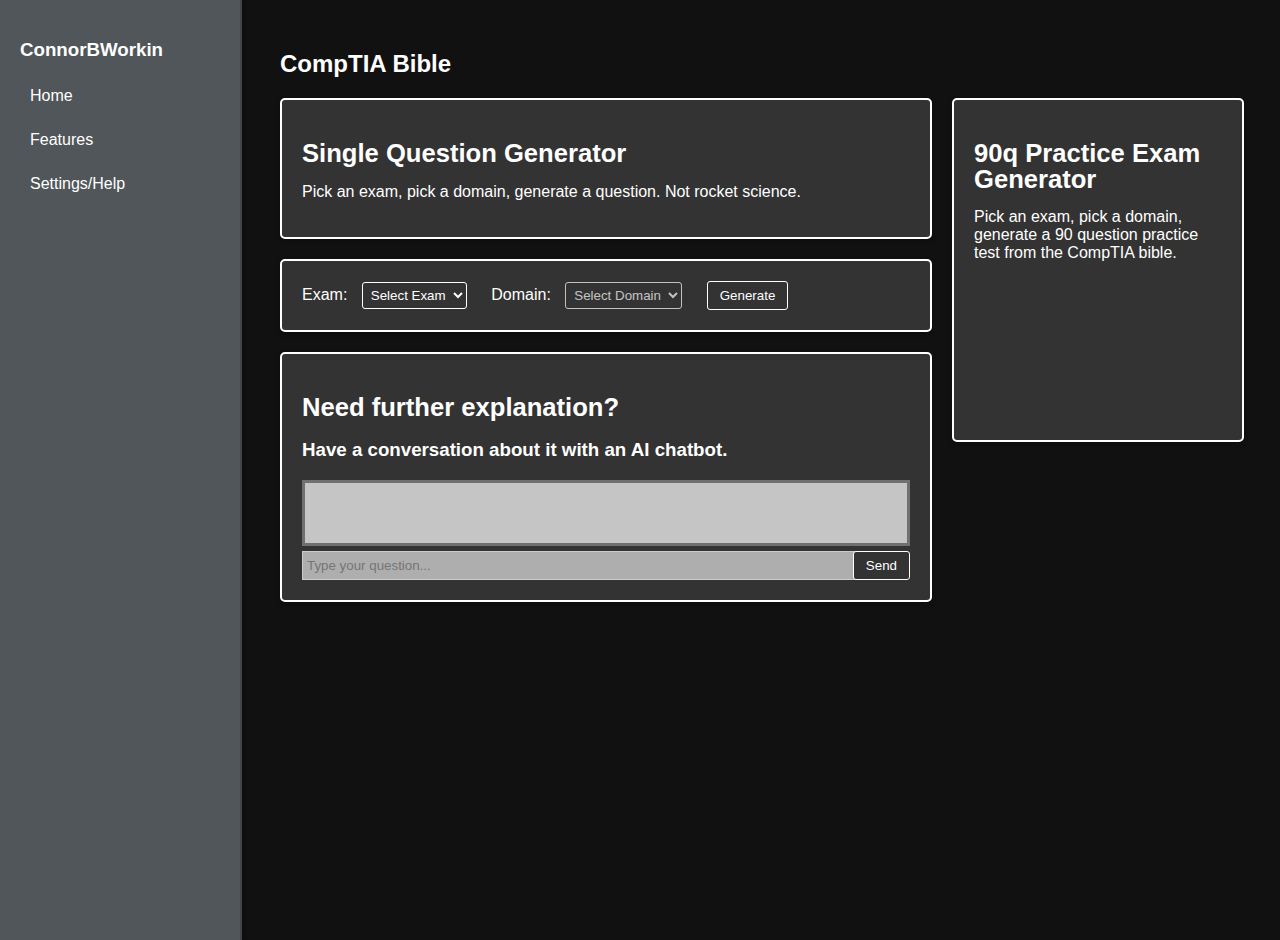
==== commit c3ddb9c9: "2 hour button mf" ====
--- a/index.html
+++ b/index.html
@@ -65,7 +65,7 @@
           <!-- CARD: Question Generator Introduction -->
           <div class="card">                       <!-- CARD TYPE: Standard full-width card -->
                                                    <!-- All cards have hover effects defined in CSS -->
-            <h2>Question Generator</h2>            <!-- CARD TITLE: Identifies the card's purpose -->
+            <h2>Single Question Generator</h2>            <!-- CARD TITLE: Identifies the card's purpose -->
             <p>Pick an exam, pick a domain, generate a question. Not rocket science.</p>
                                                    <!-- DESCRIPTION: Brief instruction for card functionality -->
                                                    <!-- Edit this text to provide different user guidance -->
@@ -170,7 +170,7 @@
   </div> <!-- End .dashboard-container -->
 
   <!-- JAVASCRIPT CONNECTION -->
-  <script src="app.js"></script>              <!-- SCRIPT TAG: Links to external JavaScript file -->
+  <script type="module" src="app.js"></script>              <!-- SCRIPT TAG: Links to external JavaScript file -->
                                               <!-- Contains all interactive functionality -->
                                               <!-- Loads after HTML to ensure elements exist before manipulation -->
 </body>
--- a/styles.css
+++ b/styles.css
@@ -720,18 +720,280 @@
    more appropriate layout for mobile devices by stacking elements vertically.
    Could add more breakpoints (e.g., @media (max-width: 1024px)) for tablets. */
 
-
-
-
-
-
-
-
-
-
-
-
-
-
-
-
+/* =========================
+   NEXT BUTTON STYLING
+========================= */
+.next-button {
+    display: block;
+    margin: 20px auto 10px;
+    padding: 10px 20px;
+    background-color: var(--accent-color);
+    color: white;
+    border: none;
+    border-radius: 5px;
+    cursor: pointer;
+    transition: background-color 0.2s;
+}
+
+.next-button:hover {
+    background-color: var(--accent-hover-color);
+}
+/* AFFECTS: The "Next" button in the question generator.
+   EDITING IMPACT: This button allows users to generate the next question
+   in the same exam and domain selection. */
+
+/* =========================
+   CHAT MESSAGE STYLING
+========================= */
+.message {
+    padding: 10px;
+    margin: 5px;
+    border-radius: 5px;
+    max-width: 80%;
+}
+
+.user-message {
+    background-color: #2a2a2a;
+    margin-left: auto;
+    text-align: right;
+}
+
+.assistant-message {
+    background-color: #1a1a1a;
+    margin-right: auto;
+}
+
+#chatMessages {
+    height: 300px;
+    overflow-y: auto;
+    padding: 10px;
+}
+/* AFFECTS: Styling for chat messages.
+   EDITING IMPACT: These styles control the appearance of messages in the chat window.
+   Adjust padding, margin, and border-radius to change the spacing and visual style of messages. */
+
+/* =========================
+   CHAT INTERFACE
+========================= */
+/* CHAT WINDOW (MESSAGE DISPLAY AREA) */
+.chat-window {
+    background-color: #c5c5c5;               /* BACKGROUND: Light gray background for chat area */
+                                             /* OPTIONS: Lighter colors (#ddd-#fff) or darker for contrast */
+    border: 3px solid #707070;               /* BORDER: Thick middle-gray border */
+                                             /* OPTIONS: Thinner (1-2px) for subtlety, different color for contrast */
+    color: #010101;                          /* TEXT COLOR: Near-black text for readability */
+                                             /* OPTIONS: Any dark color on light background for readability */
+    padding: 30px;                           /* INTERNAL SPACING: Space inside the chat window */
+                                             /* IMPACT: How much padding around all messages */
+    margin: 5px 0;                           /* VERTICAL SPACING: Small gap above/below chat window */
+                                             /* IMPACT: Distance from heading above and controls below */
+    max-height: 750px;                       /* HEIGHT LIMIT: Maximum height before scrolling */
+                                             /* CRITICAL SETTING: Controls chat window size */
+                                             /* OPTIONS: 250px (smaller), 500px (medium), 1000px+ (very tall) */
+    overflow-y: auto;                        /* SCROLL BEHAVIOR: Vertical scrollbar appears when needed */
+                                             /* OPTIONS: 'scroll' to always show scrollbar, 'hidden' to disable */
+}
+/* AFFECTS: The scrollable area where chat messages appear.
+   EDITING IMPACT: This is the main display area for conversation. The max-height directly
+   controls how tall the chat window appears - the key setting you wanted to adjust. */
+
+/* CHAT CONTROLS LAYOUT (INPUT + BUTTON CONTAINER) */
+.chat-controls {
+    display: grid;                           /* LAYOUT METHOD: Uses CSS Grid */
+    grid-template-columns: 1fr auto;         /* COLUMN WIDTHS: Flexible input + auto-sized button */
+                                             /* IMPACT: Input will expand to fill available space */
+    gap: 5px;                                /* SPACING: Gap between input and button */
+                                             /* OPTIONS: 0 to remove gap, 10px+ for more separation */
+}
+/* AFFECTS: The container holding the input field and send button.
+   EDITING IMPACT: Grid layout makes the input expand to fill available space while
+   the button takes only as much space as it needs. */
+
+/* CHAT INPUT FIELD */
+.chat-input {
+    min-width: 0;                            /* PREVENTS: Grid layout overflow issues */
+    width: 100%;                             /* WIDTH: Fill available space in grid cell */
+    background-color: #aeaeae;               /* BACKGROUND: Medium-light gray for input */
+                                             /* OPTIONS: Lighter color for more contrast with text */
+    color: #000;                             /* TEXT COLOR: Black text for maximum readability */
+    border: 1px solid #ccc;                  /* BORDER: Subtle light gray border */
+                                             /* OPTIONS: Darker border for more definition */
+    border-radius: 0px;                      /* CORNERS: Square corners (no rounding) */
+                                             /* OPTIONS: Add rounding (3px+) for softer look */
+    padding: 4px;                            /* INTERNAL SPACING: Space inside the input field */
+                                             /* IMPACT: Affects text position within input */
+}
+/* AFFECTS: The text input field where users type their questions.
+   EDITING IMPACT: Controls the appearance of the input box. The color scheme
+   intentionally differs from the dark theme to highlight the input area. */
+
+/* CHAT SEND BUTTON */
+.chat-button {
+    cursor: pointer;                         /* CURSOR: Hand pointer on hover */
+    padding: 6px 12px;                       /* INTERNAL PADDING: Button size */
+                                             /* FORMAT: vertical(top/bottom) horizontal(left/right) */
+    background-color: var(--card-bg-color);  /* BACKGROUND: Same as card background */
+    color: var(--text-color);                /* TEXT COLOR: Same as main text color */
+    border: 1px solid var(--text-color);     /* BORDER: Thin white border (matches text) */
+    border-radius: 3px;                      /* ROUNDED CORNERS: Slight rounding */
+}
+/* AFFECTS: The "Send" button next to the chat input.
+   EDITING IMPACT: Maintains consistent button styling with the Generate button. */
+
+/* CHAT SEND BUTTON HOVER STATE */
+.chat-button:hover {
+    background-color: var(--border-color);   /* HOVER BACKGROUND: Darker background when hovered */
+}
+/* AFFECTS: Visual feedback when hovering over the Send button.
+   EDITING IMPACT: Consistent with other button hover effects throughout the interface. */
+
+/* USER MESSAGE STYLING */
+.chat-message-user {
+    color: #6e6e6e;                          /* TEXT COLOR: Medium-dark gray for user messages */
+                                             /* OPTIONS: Darker for more contrast, or themed color */
+    margin-bottom: 6px;                      /* VERTICAL SPACING: Gap below each user message */
+                                             /* IMPACT: Space between consecutive messages */
+}
+/* AFFECTS: Messages sent by the user in the chat window.
+   EDITING IMPACT: Using a darker gray helps distinguish user messages from AI responses.
+   Additional styling like background color or padding could be added for more emphasis. */
+
+/* AI ASSISTANT MESSAGE STYLING */
+.chat-message-assistant {
+    color: #000;                             /* TEXT COLOR: Black text for AI responses */
+                                             /* OPTIONS: Any dark color for emphasis/contrast */
+    margin-bottom: 6px;                      /* VERTICAL SPACING: Gap below each AI message */
+                                             /* IMPACT: Space between consecutive messages */
+}
+/* AFFECTS: Messages from the AI assistant in the chat window.
+   EDITING IMPACT: Using black text for AI responses creates contrast with user messages.
+   Could be enhanced with backgrounds or borders for more visual separation. */
+
+/* =========================
+   OPTION CONTAINERS (FOR RADIO BUTTONS)
+========================= */
+/* OPTION GROUP CONTAINER */
+.options-container {
+    display: flex;                           /* LAYOUT METHOD: Flexbox for arrangement */
+    flex-direction: column;                  /* STACKING: Vertical arrangement */
+                                             /* OPTIONS: 'row' would arrange options horizontally */
+    gap: 8px;                                /* SPACING: Gap between options */
+                                             /* IMPACT: Vertical space between radio button options */
+}
+/* AFFECTS: Container for radio button option groups.
+   EDITING IMPACT: Controls how radio button options are arranged. Column direction
+   stacks them vertically for better readability with longer option text. */
+
+/* INDIVIDUAL OPTION LABELS */
+.options-container label {
+    display: flex;                           /* LAYOUT METHOD: Flexbox for alignment */
+    align-items: flex-start;                 /* VERTICAL ALIGNMENT: Align from the top */
+                                             /* OPTIONS: 'center' for middle alignment */
+    line-height: 1.4;                        /* LINE HEIGHT: Space between text lines */
+                                             /* IMPACT: Readability of multi-line option text */
+    cursor: pointer;                         /* CURSOR: Hand pointer makes entire label clickable */
+    white-space: normal;                     /* TEXT WRAPPING: Allow text to wrap */
+    word-wrap: break-word;                   /* WORD BREAKING: Allow long words to break */
+    margin-bottom: 0;                        /* REMOVES: Extra bottom margin */
+}
+/* AFFECTS: Text labels for radio button options.
+   EDITING IMPACT: These settings optimize radio buttons for longer text options,
+   allowing text to wrap properly while maintaining alignment with the button. */
+
+/* RADIO BUTTON INPUT */
+.options-container label input[type="radio"] {
+    margin-right: 6px;                       /* SPACING RIGHT: Gap between button and text */
+                                             /* IMPACT: How far text is from the radio button */
+    margin-top: 3px;                         /* SPACING TOP: Slight offset for better alignment */
+                                             /* IMPACT: Vertical alignment with first line of text */
+}
+/* AFFECTS: The actual radio button input elements.
+   EDITING IMPACT: The top margin helps align the radio button with the first line of text,
+   which is important for multi-line option text. */
+
+/* =========================
+   TWO-COLUMN LAYOUT
+========================= */
+/* Two-column layout */
+.two-column-layout {
+    display: grid;
+    grid-template-columns: 7fr 3fr;
+    gap: 0;
+    margin: 0;
+    width: 100%;
+    align-items: start;
+}
+
+/* Left column */
+.left-column {
+    display: grid;
+    grid-auto-flow: row;
+    gap: 20px;
+    padding-right: 20px;
+}
+
+/* Right column */
+.right-column {
+    min-width: 0;
+    max-width: none;
+    margin: 0;
+    padding: 0;
+    padding-right: 40px;    /* Add buffer space on the right */
+    height: auto;
+}
+
+/* RIGHT COLUMN CARD */
+.right-column .card {
+    max-width: none;
+    margin: 0;
+    min-height: 300px;
+    width: 100%;
+}
+/* AFFECTS: The card(s) inside the right column.
+   EDITING IMPACT: This specifically targets cards in the right column to ensure they
+   expand to fill the available space, rather than being limited by the default card max-width. */
+
+/* =========================
+   RESPONSIVE LAYOUT (MOBILE)
+========================= */
+@media (max-width: 768px) {
+    /* DASHBOARD CONTAINER - MOBILE */
+    .dashboard-container {
+        grid-template-columns: 1fr;          /* COLUMN LAYOUT: Single column on mobile */
+                                             /* IMPACT: Stacks sidebar on top of main content */
+    }
+    
+    /* SIDEBAR - MOBILE */
+    .sidebar {
+        width: 100%;                         /* WIDTH: Full width in mobile layout */
+        min-height: auto;                    /* HEIGHT: Only as tall as needed for content */
+                                             /* IMPACT: No longer forces full viewport height */
+    }
+    
+    /* TWO-COLUMN LAYOUT - MOBILE */
+    .two-column-layout {
+        grid-template-columns: 1fr;          /* COLUMN LAYOUT: Single column on mobile */
+                                             /* IMPACT: Stacks left and right columns vertically */
+    }
+}
+/* AFFECTS: Layout changes for mobile/small screens (width <= 768px).
+   EDITING IMPACT: These rules only activate on smaller screens, creating a
+   more appropriate layout for mobile devices by stacking elements vertically.
+   Could add more breakpoints (e.g., @media (max-width: 1024px)) for tablets. */
+
+
+
+
+
+
+
+
+
+
+
+
+
+
+
+
+
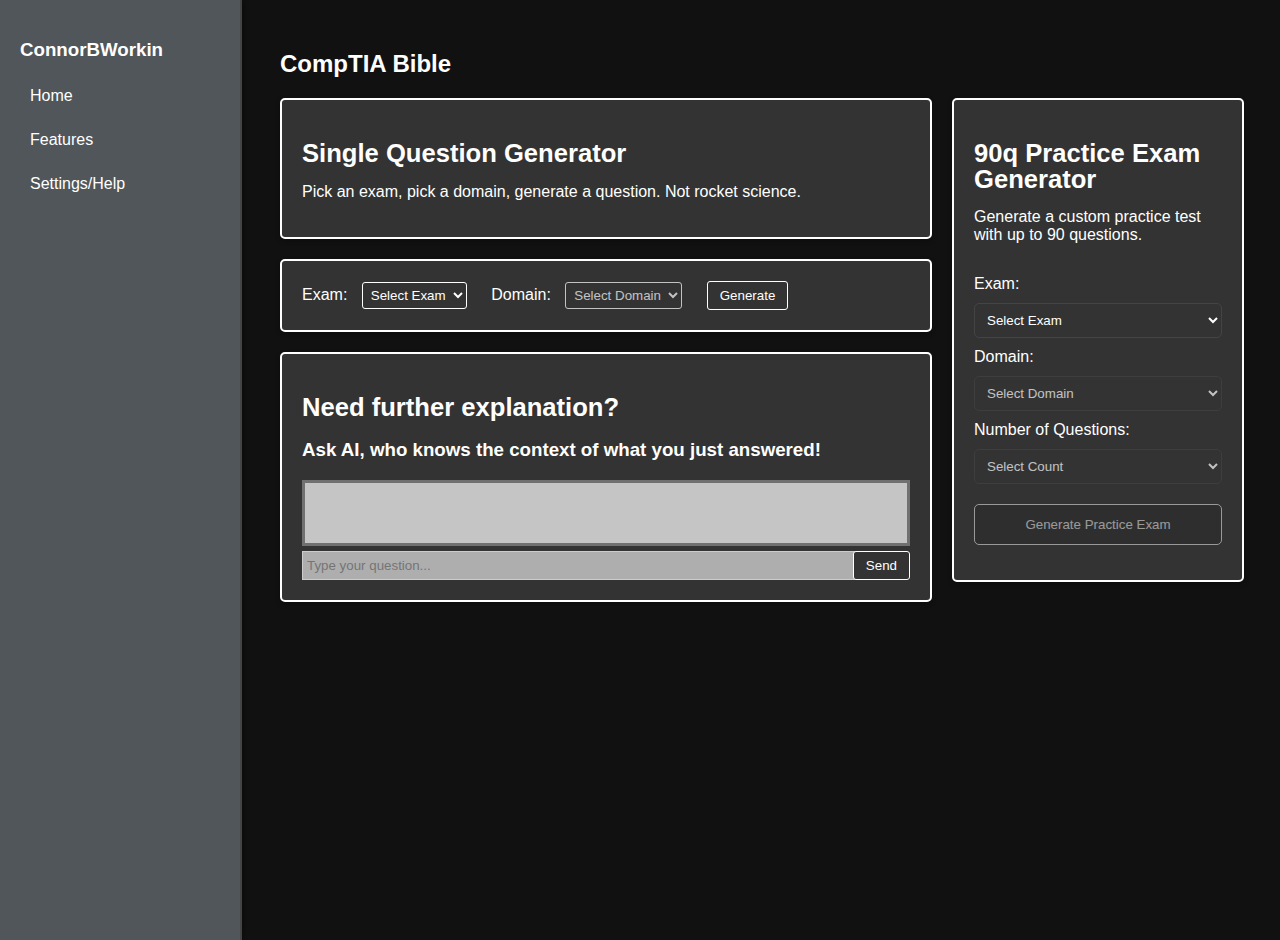
==== commit e0b6fe8d: "Working on generator" ====
--- a/index.html
+++ b/index.html
@@ -115,7 +115,7 @@
           <div class="thin-card" id="secondCard">  <!-- CARD TYPE: Chat interface container -->
                                                    <!-- "id" allows JavaScript to target this specific element -->
             <h2>Need further explanation?</h2>
-            <h3>Have a conversation about it with an AI chatbot.</h3>
+            <h3>Ask AI, who knows the context of what you just answered!</h3>
                                                    <!-- CARD TITLE: Instructions for the chat feature -->
                                                    <!-- Edit this to change the chat prompt/guidance -->
             <div id="chatWindow" class="chat-window">
@@ -149,18 +149,37 @@
              Modification Impact: Content here is supplementary to main functionality
              ============================================= -->
         <div class="right-column">
-          <div class="card" id="additionalSection"><!-- CARD TYPE: Standard card for right column -->
-                                                   <!-- "id" allows targeting via CSS and JavaScript -->
-                                                   <!-- Uses .right-column .card CSS to override max-width -->
-            <h2>90q Practice Exam Generator</h2>            <!-- CARD TITLE: Identifies the purpose of this area -->
-                                                   <!-- Could be renamed to match actual content purpose -->
-            <p>
-              Pick an exam, pick a domain, generate a 90 question practice test from the CompTIA bible.<br />
-                                                   <!-- DESCRIPTION: Explains the area's purpose -->
-                                                   <!-- <br /> creates a line break within paragraph -->
-                                                   <!-- Additional content goes here -->
-                                                   <!-- Could include lists, links, tools, or other content -->
-            </p>
+          <div class="card" id="additionalSection">
+            <h2>90q Practice Exam Generator</h2>
+            <p>Generate a custom practice test with up to 90 questions.</p>
+            
+            <div class="practice-exam-controls">
+              <label for="practiceExamSelect">Exam:</label>
+              <select id="practiceExamSelect" name="practiceExam">
+                <option value="" disabled selected>Select Exam</option>
+                <option value="1101">A+ 1101</option>
+                <option value="1102">A+ 1102</option>
+              </select>
+
+              <label for="practiceDomainSelect">Domain:</label>
+              <select id="practiceDomainSelect" name="practiceDomain" disabled>
+                <option value="" disabled selected>Select Domain</option>
+              </select>
+
+              <label for="questionCountSelect">Number of Questions:</label>
+              <select id="questionCountSelect" name="questionCount" disabled>
+                <option value="" disabled selected>Select Count</option>
+                <!-- Will be populated via JavaScript -->
+              </select>
+
+              <button id="generatePracticeExamButton" type="button" disabled>
+                Generate Practice Exam
+              </button>
+            </div>
+
+            <div id="practiceExamOutput" style="display: none;">
+              <!-- Questions will be inserted here -->
+            </div>
           </div>
         </div> <!-- End .right-column -->
 
--- a/styles.css
+++ b/styles.css
@@ -482,6 +482,33 @@
    Could add more breakpoints (e.g., @media (max-width: 1024px)) for tablets. */
 
 /* =========================
+   NEXT BUTTON STYLING
+========================= */
+#questionContainer .next-button {
+    display: block;
+    margin: 20px auto 10px;
+    padding: 12px 24px;
+    background-color: #2a2a2a;
+    color: var(--text-color);
+    border: 1px solid var(--text-color);
+    border-radius: 5px;
+    cursor: pointer;
+    font-size: 16px;
+    transition: transform 0.2s ease,
+                background-color 0.2s ease,
+                box-shadow 0.2s ease;
+}
+
+#questionContainer .next-button:hover {
+    transform: translateY(-2px);
+    background-color: #3a3a3a;
+    box-shadow: 0 4px 8px rgba(0, 0, 0, 0.4);
+}
+/* AFFECTS: The "Next" button in the question generator.
+   EDITING IMPACT: This button allows users to generate the next question
+   in the same exam and domain selection. */
+
+/* =========================
    CHAT MESSAGE STYLING
 ========================= */
 .message {
@@ -720,280 +747,84 @@
    more appropriate layout for mobile devices by stacking elements vertically.
    Could add more breakpoints (e.g., @media (max-width: 1024px)) for tablets. */
 
-/* =========================
-   NEXT BUTTON STYLING
-========================= */
-.next-button {
-    display: block;
-    margin: 20px auto 10px;
-    padding: 10px 20px;
-    background-color: var(--accent-color);
-    color: white;
-    border: none;
+
+
+
+
+
+
+
+
+
+
+
+
+
+
+
+
+
+/* =========================
+   QUESTION FEEDBACK STYLING
+========================= */
+.explanation-container h4 {
+    margin-top: 15px;
+    margin-bottom: 10px;
+    font-size: 1.1rem;
+}
+
+.explanation-container h4:contains("Correct") {
+    color: #90EE90;  /* Soft pastel green */
+}
+
+.explanation-container h4:contains("Incorrect") {
+    color: #FF6B6B;  /* Soft pastel red */
+}
+
+/* Alternative approach using specific classes */
+.feedback-correct {
+    color: #90EE90;  /* Soft pastel green */
+}
+
+.feedback-incorrect {
+    color: #FF6B6B;  /* Soft pastel red */
+}
+
+/* Practice Exam Generator Controls */
+.practice-exam-controls {
+    display: flex;
+    flex-direction: column;
+    gap: 10px;
+    padding: 15px 0;
+}
+
+.practice-exam-controls select {
+    width: 100%;
+    padding: 8px;
+    background-color: var(--card-bg-color);
+    color: var(--text-color);
+    border: 1px solid var(--card-border-color);
+    border-radius: 5px;
+}
+
+.practice-exam-controls button {
+    margin-top: 10px;
+    padding: 12px;
+    background-color: #2a2a2a;
+    color: var(--text-color);
+    border: 1px solid var(--text-color);
     border-radius: 5px;
     cursor: pointer;
-    transition: background-color 0.2s;
-}
-
-.next-button:hover {
-    background-color: var(--accent-hover-color);
-}
-/* AFFECTS: The "Next" button in the question generator.
-   EDITING IMPACT: This button allows users to generate the next question
-   in the same exam and domain selection. */
-
-/* =========================
-   CHAT MESSAGE STYLING
-========================= */
-.message {
-    padding: 10px;
-    margin: 5px;
-    border-radius: 5px;
-    max-width: 80%;
-}
-
-.user-message {
-    background-color: #2a2a2a;
-    margin-left: auto;
-    text-align: right;
-}
-
-.assistant-message {
-    background-color: #1a1a1a;
-    margin-right: auto;
-}
-
-#chatMessages {
-    height: 300px;
-    overflow-y: auto;
-    padding: 10px;
-}
-/* AFFECTS: Styling for chat messages.
-   EDITING IMPACT: These styles control the appearance of messages in the chat window.
-   Adjust padding, margin, and border-radius to change the spacing and visual style of messages. */
-
-/* =========================
-   CHAT INTERFACE
-========================= */
-/* CHAT WINDOW (MESSAGE DISPLAY AREA) */
-.chat-window {
-    background-color: #c5c5c5;               /* BACKGROUND: Light gray background for chat area */
-                                             /* OPTIONS: Lighter colors (#ddd-#fff) or darker for contrast */
-    border: 3px solid #707070;               /* BORDER: Thick middle-gray border */
-                                             /* OPTIONS: Thinner (1-2px) for subtlety, different color for contrast */
-    color: #010101;                          /* TEXT COLOR: Near-black text for readability */
-                                             /* OPTIONS: Any dark color on light background for readability */
-    padding: 30px;                           /* INTERNAL SPACING: Space inside the chat window */
-                                             /* IMPACT: How much padding around all messages */
-    margin: 5px 0;                           /* VERTICAL SPACING: Small gap above/below chat window */
-                                             /* IMPACT: Distance from heading above and controls below */
-    max-height: 750px;                       /* HEIGHT LIMIT: Maximum height before scrolling */
-                                             /* CRITICAL SETTING: Controls chat window size */
-                                             /* OPTIONS: 250px (smaller), 500px (medium), 1000px+ (very tall) */
-    overflow-y: auto;                        /* SCROLL BEHAVIOR: Vertical scrollbar appears when needed */
-                                             /* OPTIONS: 'scroll' to always show scrollbar, 'hidden' to disable */
-}
-/* AFFECTS: The scrollable area where chat messages appear.
-   EDITING IMPACT: This is the main display area for conversation. The max-height directly
-   controls how tall the chat window appears - the key setting you wanted to adjust. */
-
-/* CHAT CONTROLS LAYOUT (INPUT + BUTTON CONTAINER) */
-.chat-controls {
-    display: grid;                           /* LAYOUT METHOD: Uses CSS Grid */
-    grid-template-columns: 1fr auto;         /* COLUMN WIDTHS: Flexible input + auto-sized button */
-                                             /* IMPACT: Input will expand to fill available space */
-    gap: 5px;                                /* SPACING: Gap between input and button */
-                                             /* OPTIONS: 0 to remove gap, 10px+ for more separation */
-}
-/* AFFECTS: The container holding the input field and send button.
-   EDITING IMPACT: Grid layout makes the input expand to fill available space while
-   the button takes only as much space as it needs. */
-
-/* CHAT INPUT FIELD */
-.chat-input {
-    min-width: 0;                            /* PREVENTS: Grid layout overflow issues */
-    width: 100%;                             /* WIDTH: Fill available space in grid cell */
-    background-color: #aeaeae;               /* BACKGROUND: Medium-light gray for input */
-                                             /* OPTIONS: Lighter color for more contrast with text */
-    color: #000;                             /* TEXT COLOR: Black text for maximum readability */
-    border: 1px solid #ccc;                  /* BORDER: Subtle light gray border */
-                                             /* OPTIONS: Darker border for more definition */
-    border-radius: 0px;                      /* CORNERS: Square corners (no rounding) */
-                                             /* OPTIONS: Add rounding (3px+) for softer look */
-    padding: 4px;                            /* INTERNAL SPACING: Space inside the input field */
-                                             /* IMPACT: Affects text position within input */
-}
-/* AFFECTS: The text input field where users type their questions.
-   EDITING IMPACT: Controls the appearance of the input box. The color scheme
-   intentionally differs from the dark theme to highlight the input area. */
-
-/* CHAT SEND BUTTON */
-.chat-button {
-    cursor: pointer;                         /* CURSOR: Hand pointer on hover */
-    padding: 6px 12px;                       /* INTERNAL PADDING: Button size */
-                                             /* FORMAT: vertical(top/bottom) horizontal(left/right) */
-    background-color: var(--card-bg-color);  /* BACKGROUND: Same as card background */
-    color: var(--text-color);                /* TEXT COLOR: Same as main text color */
-    border: 1px solid var(--text-color);     /* BORDER: Thin white border (matches text) */
-    border-radius: 3px;                      /* ROUNDED CORNERS: Slight rounding */
-}
-/* AFFECTS: The "Send" button next to the chat input.
-   EDITING IMPACT: Maintains consistent button styling with the Generate button. */
-
-/* CHAT SEND BUTTON HOVER STATE */
-.chat-button:hover {
-    background-color: var(--border-color);   /* HOVER BACKGROUND: Darker background when hovered */
-}
-/* AFFECTS: Visual feedback when hovering over the Send button.
-   EDITING IMPACT: Consistent with other button hover effects throughout the interface. */
-
-/* USER MESSAGE STYLING */
-.chat-message-user {
-    color: #6e6e6e;                          /* TEXT COLOR: Medium-dark gray for user messages */
-                                             /* OPTIONS: Darker for more contrast, or themed color */
-    margin-bottom: 6px;                      /* VERTICAL SPACING: Gap below each user message */
-                                             /* IMPACT: Space between consecutive messages */
-}
-/* AFFECTS: Messages sent by the user in the chat window.
-   EDITING IMPACT: Using a darker gray helps distinguish user messages from AI responses.
-   Additional styling like background color or padding could be added for more emphasis. */
-
-/* AI ASSISTANT MESSAGE STYLING */
-.chat-message-assistant {
-    color: #000;                             /* TEXT COLOR: Black text for AI responses */
-                                             /* OPTIONS: Any dark color for emphasis/contrast */
-    margin-bottom: 6px;                      /* VERTICAL SPACING: Gap below each AI message */
-                                             /* IMPACT: Space between consecutive messages */
-}
-/* AFFECTS: Messages from the AI assistant in the chat window.
-   EDITING IMPACT: Using black text for AI responses creates contrast with user messages.
-   Could be enhanced with backgrounds or borders for more visual separation. */
-
-/* =========================
-   OPTION CONTAINERS (FOR RADIO BUTTONS)
-========================= */
-/* OPTION GROUP CONTAINER */
-.options-container {
-    display: flex;                           /* LAYOUT METHOD: Flexbox for arrangement */
-    flex-direction: column;                  /* STACKING: Vertical arrangement */
-                                             /* OPTIONS: 'row' would arrange options horizontally */
-    gap: 8px;                                /* SPACING: Gap between options */
-                                             /* IMPACT: Vertical space between radio button options */
-}
-/* AFFECTS: Container for radio button option groups.
-   EDITING IMPACT: Controls how radio button options are arranged. Column direction
-   stacks them vertically for better readability with longer option text. */
-
-/* INDIVIDUAL OPTION LABELS */
-.options-container label {
-    display: flex;                           /* LAYOUT METHOD: Flexbox for alignment */
-    align-items: flex-start;                 /* VERTICAL ALIGNMENT: Align from the top */
-                                             /* OPTIONS: 'center' for middle alignment */
-    line-height: 1.4;                        /* LINE HEIGHT: Space between text lines */
-                                             /* IMPACT: Readability of multi-line option text */
-    cursor: pointer;                         /* CURSOR: Hand pointer makes entire label clickable */
-    white-space: normal;                     /* TEXT WRAPPING: Allow text to wrap */
-    word-wrap: break-word;                   /* WORD BREAKING: Allow long words to break */
-    margin-bottom: 0;                        /* REMOVES: Extra bottom margin */
-}
-/* AFFECTS: Text labels for radio button options.
-   EDITING IMPACT: These settings optimize radio buttons for longer text options,
-   allowing text to wrap properly while maintaining alignment with the button. */
-
-/* RADIO BUTTON INPUT */
-.options-container label input[type="radio"] {
-    margin-right: 6px;                       /* SPACING RIGHT: Gap between button and text */
-                                             /* IMPACT: How far text is from the radio button */
-    margin-top: 3px;                         /* SPACING TOP: Slight offset for better alignment */
-                                             /* IMPACT: Vertical alignment with first line of text */
-}
-/* AFFECTS: The actual radio button input elements.
-   EDITING IMPACT: The top margin helps align the radio button with the first line of text,
-   which is important for multi-line option text. */
-
-/* =========================
-   TWO-COLUMN LAYOUT
-========================= */
-/* Two-column layout */
-.two-column-layout {
-    display: grid;
-    grid-template-columns: 7fr 3fr;
-    gap: 0;
-    margin: 0;
-    width: 100%;
-    align-items: start;
-}
-
-/* Left column */
-.left-column {
-    display: grid;
-    grid-auto-flow: row;
-    gap: 20px;
-    padding-right: 20px;
-}
-
-/* Right column */
-.right-column {
-    min-width: 0;
-    max-width: none;
-    margin: 0;
-    padding: 0;
-    padding-right: 40px;    /* Add buffer space on the right */
-    height: auto;
-}
-
-/* RIGHT COLUMN CARD */
-.right-column .card {
-    max-width: none;
-    margin: 0;
-    min-height: 300px;
-    width: 100%;
-}
-/* AFFECTS: The card(s) inside the right column.
-   EDITING IMPACT: This specifically targets cards in the right column to ensure they
-   expand to fill the available space, rather than being limited by the default card max-width. */
-
-/* =========================
-   RESPONSIVE LAYOUT (MOBILE)
-========================= */
-@media (max-width: 768px) {
-    /* DASHBOARD CONTAINER - MOBILE */
-    .dashboard-container {
-        grid-template-columns: 1fr;          /* COLUMN LAYOUT: Single column on mobile */
-                                             /* IMPACT: Stacks sidebar on top of main content */
-    }
-    
-    /* SIDEBAR - MOBILE */
-    .sidebar {
-        width: 100%;                         /* WIDTH: Full width in mobile layout */
-        min-height: auto;                    /* HEIGHT: Only as tall as needed for content */
-                                             /* IMPACT: No longer forces full viewport height */
-    }
-    
-    /* TWO-COLUMN LAYOUT - MOBILE */
-    .two-column-layout {
-        grid-template-columns: 1fr;          /* COLUMN LAYOUT: Single column on mobile */
-                                             /* IMPACT: Stacks left and right columns vertically */
-    }
-}
-/* AFFECTS: Layout changes for mobile/small screens (width <= 768px).
-   EDITING IMPACT: These rules only activate on smaller screens, creating a
-   more appropriate layout for mobile devices by stacking elements vertically.
-   Could add more breakpoints (e.g., @media (max-width: 1024px)) for tablets. */
-
-
-
-
-
-
-
-
-
-
-
-
-
-
-
-
-
+    transition: all 0.2s ease;
+}
+
+.practice-exam-controls button:hover:not(:disabled) {
+    background-color: #3a3a3a;
+    transform: translateY(-2px);
+}
+
+.practice-exam-controls button:disabled {
+    opacity: 0.5;
+    cursor: not-allowed;
+}
+
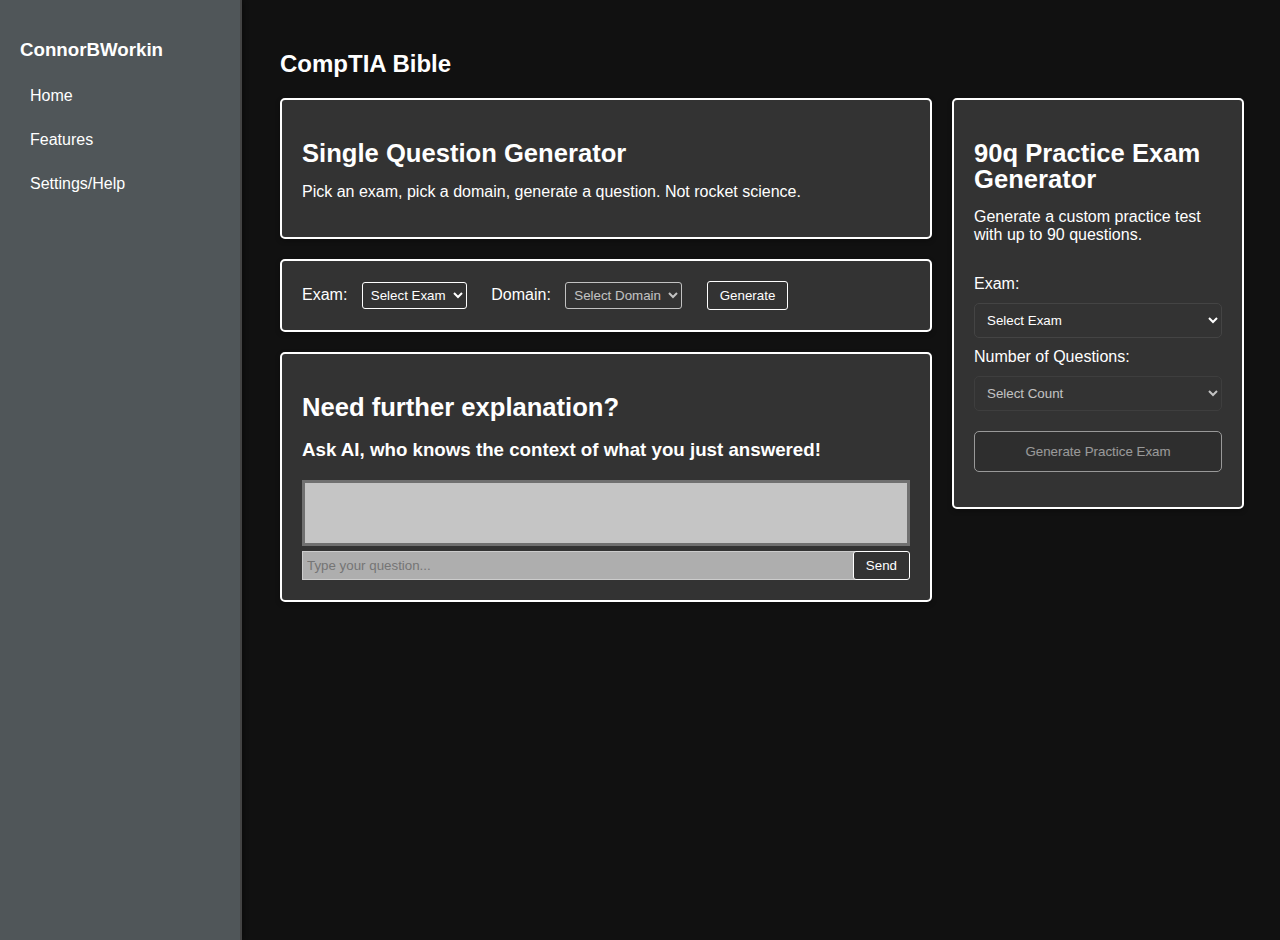
==== commit 7f892fab: "Semantic shi 2" ====
--- a/index.html
+++ b/index.html
@@ -161,15 +161,9 @@
                 <option value="1102">A+ 1102</option>
               </select>
 
-              <label for="practiceDomainSelect">Domain:</label>
-              <select id="practiceDomainSelect" name="practiceDomain" disabled>
-                <option value="" disabled selected>Select Domain</option>
-              </select>
-
               <label for="questionCountSelect">Number of Questions:</label>
               <select id="questionCountSelect" name="questionCount" disabled>
                 <option value="" disabled selected>Select Count</option>
-                <!-- Will be populated via JavaScript -->
               </select>
 
               <button id="generatePracticeExamButton" type="button" disabled>
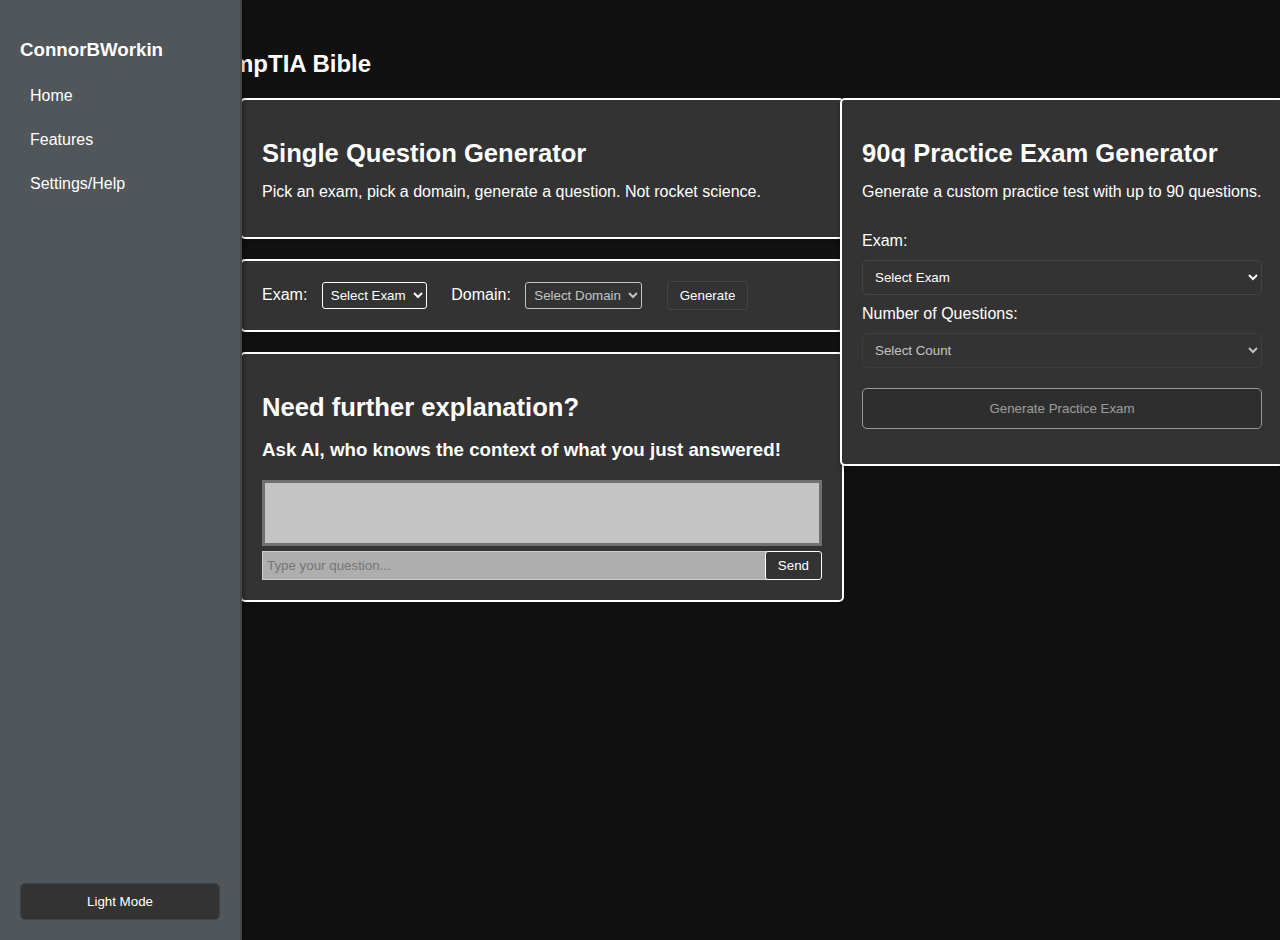
==== commit 024e4b56: "light/dark mode" ====
--- a/index.html
+++ b/index.html
@@ -31,6 +31,7 @@
                                                     <!-- All links are styled with hover effects in CSS -->
       <a href="#">Settings/Help</a>                 <!-- NAVIGATION LINK: Third main navigation option -->
                                                     <!-- Additional links can be added by copying this pattern -->
+      <button id="themeToggle" class="theme-toggle">Light/Dark Mode</button>
     </div>
 
     <!-- =============================================
--- a/styles.css
+++ b/styles.css
@@ -9,12 +9,44 @@
    CSS VARIABLES (THEME COLORS)
 ========================= */
 :root {
-    --bg-color: #111;          /* PAGE BACKGROUND: Change this to alter the entire page background. Darker values (#000-#333) maintain the dark theme. */
-    --text-color: #fff;        /* PRIMARY TEXT COLOR: Affects all default text. For readability on dark backgrounds, keep this light (#ccc-#fff). */
-    --border-color: #444;      /* BORDER & DIVIDER COLOR: Used for sidebar border and other separators. Mid-tone grays (#333-#666) work best. */
-    --card-bg-color: #333;     /* CARD BACKGROUNDS: Slightly lighter than the page background. Adjust between #222-#444 for more/less contrast. */
-    --card-border-color: #444; /* CARD BORDERS: Subtle borders for question containers. Should be slightly darker/lighter than card backgrounds. */
-}
+    /* Dark theme (default) */
+    --bg-color: #111;
+    --text-color: #fff;
+    --border-color: #444;
+    --card-bg-color: #333;
+    --card-border-color: #444;
+    --sidebar-bg-color: rgb(80, 86, 89);
+}
+
+/* Light theme variables */
+[data-theme="light"] {
+    --bg-color: #ffffff;
+    --text-color: #333333;
+    --border-color: #dddddd;
+    --card-bg-color: #f5f5f5;
+    --card-border-color: #e0e0e0;
+    --sidebar-bg-color: #e0e0e0;
+}
+
+/* Theme toggle button styles */
+.theme-toggle {
+    position: absolute;
+    bottom: 20px;
+    left: 20px;
+    right: 20px;
+    padding: 10px;
+    background-color: var(--card-bg-color);
+    color: var(--text-color);
+    border: 1px solid var(--border-color);
+    border-radius: 5px;
+    cursor: pointer;
+    transition: all 0.3s ease;
+}
+
+.theme-toggle:hover {
+    background-color: var(--border-color);
+}
+
 /* TIP: To create a new theme, simply change these 5 color variables rather than searching through the stylesheet. */
 
 /* =========================
@@ -51,7 +83,7 @@
     width: 200px;                           /* WIDTH: Matches the first value in grid-template-columns above */
                                             /* MUST MATCH: Should be the same as grid-template-columns first value */
     min-height: 100vh;                      /* HEIGHT: Makes sidebar full height regardless of content amount */
-    background-color: rgb(80, 86, 89);      /* BACKGROUND: Medium gray color specific to sidebar */
+    background-color: var(--sidebar-bg-color); /* BACKGROUND: Medium gray color specific to sidebar */
                                             /* OPTIONS: Any darker color works; lighter colors may need darker text */
     border-right: 2px solid var(--border-color); /* RIGHT BORDER: Creates vertical divider between sidebar and content */
                                             /* OPTIONS: Increase thickness (3px+) for more emphasis */
@@ -59,6 +91,7 @@
                                             /* IMPACT: Smaller value (10px) condenses sidebar, larger (30px+) makes it airier */
     box-shadow: 2px 0 4px rgba(0,0,0,0.3);  /* VISUAL EFFECT: Subtle shadow on right edge for depth */
                                             /* FORMAT: horizontal-offset vertical-offset blur-radius color */
+    position: relative; /* Add this for absolute positioning of the button */
 }
 /* AFFECTS: The left sidebar containing navigation links (Home, Features, Settings).
    EDITING IMPACT: Width changes require matching update to dashboard-container grid-template-columns.
@@ -97,9 +130,9 @@
    MAIN CONTENT AREA
 ========================= */
 .main-content {
-    padding: 30px 40px;    /* Even padding on both sides */
-    padding-left: 80px;    /* Extra padding to prevent sidebar overlap */
-    width: auto;
+    padding: 30px 0; /* Remove horizontal padding */
+    max-width: 1400px; /* Match two-column-layout max-width */
+    margin: 0 auto; /* Center the content */
 }
 /* AFFECTS: The main content area containing all cards, forms and interactive elements.
    EDITING IMPACT: The padding-left is CRUCIAL - it determines how far your content sits from the sidebar.
@@ -110,8 +143,8 @@
 ========================= */
 .card,
 .thin-card {
-    max-width: 900px;                        /* MAXIMUM WIDTH: Prevents cards from becoming too wide on large screens */
-                                             /* OPTIONS: Smaller (700px) for narrower cards, or remove for full-width */
+    width: 100%; /* Added */
+    max-width: none; /* Remove fixed max-width */
     background-color: var(--card-bg-color);  /* BACKGROUND: Dark gray card background from theme variable */
     border: 2px solid var(--text-color);     /* BORDER: White border (matching text color) for visual definition */
                                              /* OPTIONS: Thinner (1px) for subtlety, or different color for contrast */
@@ -135,12 +168,19 @@
 /* CARD HOVER EFFECTS */
 .card:hover,
 .thin-card:hover {
-    transform: translateY(-2px);             /* MOVEMENT: Lifts card 2px upward when hovered */
-                                             /* OPTIONS: Increase for more dramatic lift, 0 to disable */
-    box-shadow: 0 4px 8px rgba(0, 0, 0, 0.4);/* ENHANCED SHADOW: Larger, darker shadow on hover */
-                                             /* FORMAT: h-offset v-offset blur-radius color */
-    background-color: #2a2a2a;               /* BACKGROUND CHANGE: Slightly darker background on hover */
-                                             /* OPTIONS: Any color, typically darker than default card background */
+    transform: translateY(-2px);
+    box-shadow: 0 4px 8px rgba(0, 0, 0, 0.4);
+    /* Replace the hardcoded #2a2a2a with a lighter hover effect for light mode */
+    background-color: var(--card-bg-color);
+    filter: brightness(0.95); /* This will darken light cards slightly and lighten dark cards slightly */
+}
+
+/* Add specific hover effects for light theme */
+[data-theme="light"] .card:hover,
+[data-theme="light"] .thin-card:hover {
+    background-color: var(--card-bg-color);
+    filter: brightness(0.95);
+    box-shadow: 0 4px 8px rgba(0, 0, 0, 0.2);
 }
 /* AFFECTS: Visual feedback when users hover over any card.
    EDITING IMPACT: Creates interactive feeling. Remove transform for no movement effect.
@@ -192,28 +232,45 @@
 
 /* BUTTONS */
 button {
-    cursor: pointer;                         /* CURSOR: Hand pointer on hover for better UX */
-    padding: 6px 12px;                       /* INTERNAL PADDING: Size of the button */
-                                             /* FORMAT: vertical(top/bottom) horizontal(left/right) */
-                                             /* IMPACT: Smaller padding = smaller button, larger = bigger button */
-    background-color: var(--card-bg-color);  /* BACKGROUND: Same as card background */
-    color: var(--text-color);                /* TEXT COLOR: Same as main text color */
-    border: 1px solid var(--text-color);     /* BORDER: Thin white border (matches text) */
-                                             /* OPTIONS: Thicker border for emphasis */
-    border-radius: 3px;                      /* ROUNDED CORNERS: Slight rounding */
-                                             /* OPTIONS: 0 for square corners, 5px+ for more rounded */
+    cursor: pointer;
+    padding: 6px 12px;
+    background-color: var(--card-bg-color);
+    color: var(--text-color);
+    border: 1px solid var(--border-color);
+    border-radius: 3px;
+    transition: all 0.2s ease;
+}
+
+/* BUTTON HOVER STATE */
+button:hover {
+    background-color: var(--border-color);
+}
+
+/* Light theme specific button styles */
+[data-theme="light"] button {
+    background-color: #e0e0e0;
+    border: 1px solid #999;
+    color: #333;
+}
+
+[data-theme="light"] button:hover {
+    background-color: #d0d0d0;
+}
+
+/* Keep the Generate and Next buttons consistent */
+[data-theme="light"] .practice-exam-controls button,
+[data-theme="light"] #questionContainer .next-button {
+    background-color: #e0e0e0;
+    color: #333;
+}
+
+[data-theme="light"] .practice-exam-controls button:hover,
+[data-theme="light"] #questionContainer .next-button:hover {
+    background-color: #d0d0d0;
 }
 /* AFFECTS: All buttons including Generate and Send buttons.
    EDITING IMPACT: These styles define the appearance of clickable buttons throughout the interface.
    Consistent styling maintains visual harmony. Adjust padding to control button size. */
-
-/* BUTTON HOVER STATE */
-button:hover {
-    background-color: var(--border-color);   /* HOVER BACKGROUND: Darker background when hovered */
-}
-/* AFFECTS: Visual feedback when users hover over any button.
-   EDITING IMPACT: Provides interactive feeling. Choose a hover color that's noticeably
-   different from the default button background but still fits the color scheme. */
 
 /* =========================
    QUESTION DISPLAY
@@ -417,10 +474,11 @@
 /* Two-column layout */
 .two-column-layout {
     display: grid;
-    grid-template-columns: 7fr 3fr;
-    gap: 0;
-    margin: 0;
-    width: 100%;
+    grid-template-columns: minmax(auto, 900px) minmax(300px, 400px);
+    gap: 20px; /* Reduced from 40px to 20px for a smaller gap */
+    margin: 0 auto;
+    max-width: 1400px;
+    padding: 0 40px;
     align-items: start;
 }
 
@@ -429,7 +487,8 @@
     display: grid;
     grid-auto-flow: row;
     gap: 20px;
-    padding-right: 20px;
+    width: 100%; /* Added */
+    padding-right: 0; /* Remove right padding since we're using gap */
 }
 
 /* Right column */
@@ -438,7 +497,6 @@
     max-width: none;
     margin: 0;
     padding: 0;
-    padding-right: 40px;    /* Add buffer space on the right */
     height: auto;
 }
 
@@ -683,10 +741,11 @@
 /* Two-column layout */
 .two-column-layout {
     display: grid;
-    grid-template-columns: 7fr 3fr;
-    gap: 0;
-    margin: 0;
-    width: 100%;
+    grid-template-columns: minmax(auto, 900px) minmax(300px, 400px); /* Updated */
+    gap: 40px; /* Added controlled gap */
+    margin: 0 auto; /* Center the layout */
+    max-width: 1400px; /* Added max-width to prevent excessive stretching */
+    padding: 0 40px; /* Added horizontal padding */
     align-items: start;
 }
 
@@ -695,7 +754,8 @@
     display: grid;
     grid-auto-flow: row;
     gap: 20px;
-    padding-right: 20px;
+    width: 100%; /* Added */
+    padding-right: 0; /* Remove right padding since we're using gap */
 }
 
 /* Right column */
@@ -704,7 +764,6 @@
     max-width: none;
     margin: 0;
     padding: 0;
-    padding-right: 40px;    /* Add buffer space on the right */
     height: auto;
 }
 
@@ -828,3 +887,8 @@
     cursor: not-allowed;
 }
 
+
+
+
+
+
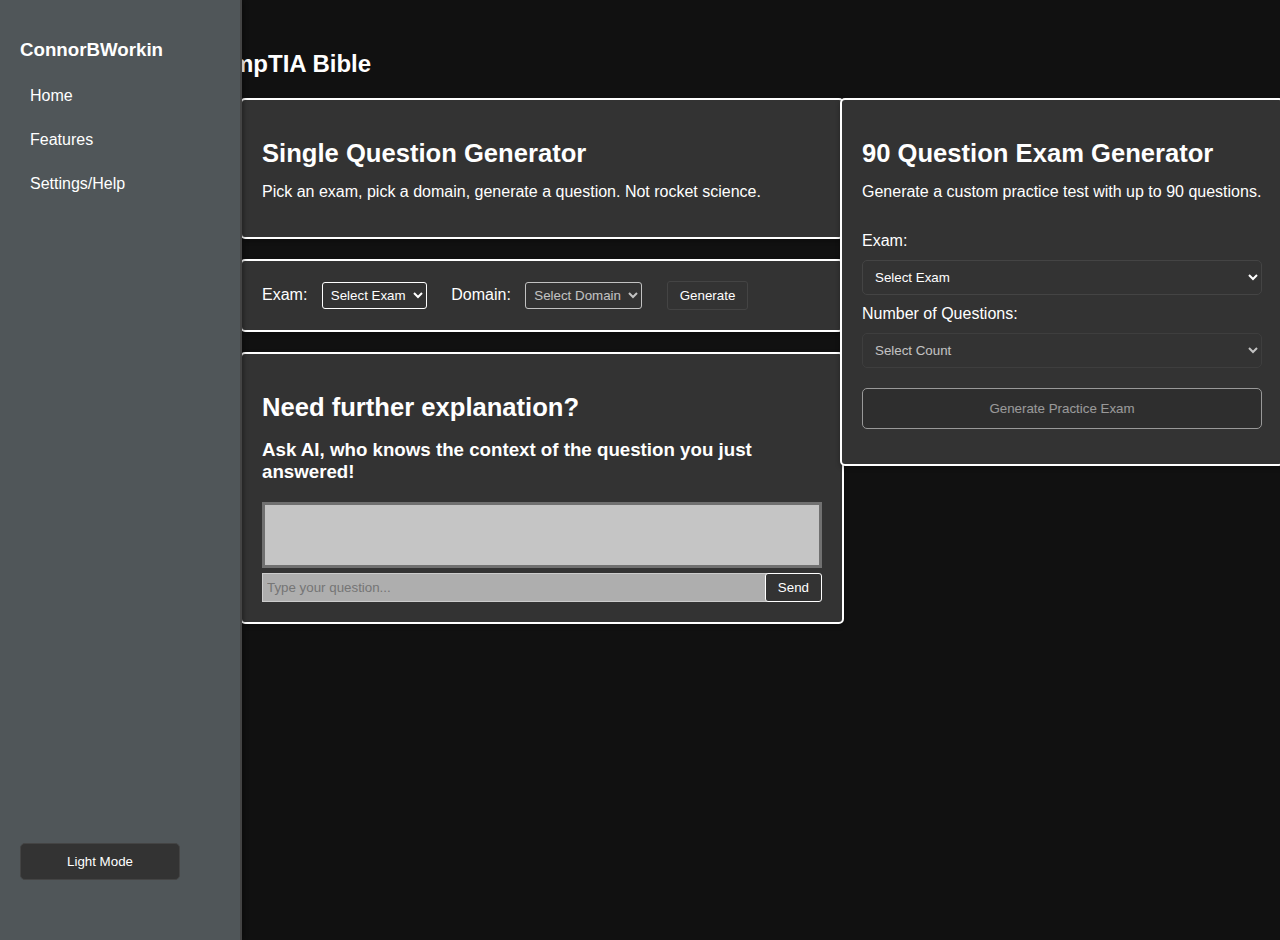
==== commit 77fb416a: "hooked up backend to button listenr" ====
--- a/index.html
+++ b/index.html
@@ -116,7 +116,7 @@
           <div class="thin-card" id="secondCard">  <!-- CARD TYPE: Chat interface container -->
                                                    <!-- "id" allows JavaScript to target this specific element -->
             <h2>Need further explanation?</h2>
-            <h3>Ask AI, who knows the context of what you just answered!</h3>
+            <h3>Ask AI, who knows the context of the question you just answered!</h3>
                                                    <!-- CARD TITLE: Instructions for the chat feature -->
                                                    <!-- Edit this to change the chat prompt/guidance -->
             <div id="chatWindow" class="chat-window">
@@ -151,7 +151,7 @@
              ============================================= -->
         <div class="right-column">
           <div class="card" id="additionalSection">
-            <h2>90q Practice Exam Generator</h2>
+            <h2>90 Question Exam Generator</h2>
             <p>Generate a custom practice test with up to 90 questions.</p>
             
             <div class="practice-exam-controls">
--- a/styles.css
+++ b/styles.css
@@ -30,11 +30,12 @@
 
 /* Theme toggle button styles */
 .theme-toggle {
-    position: absolute;
+    position: fixed;  /* Change from absolute to fixed */
     bottom: 20px;
     left: 20px;
-    right: 20px;
+    width: 160px;  /* Set explicit width to match sidebar minus padding */
     padding: 10px;
+    z-index: 100;  /* Ensure button stays on top */
     background-color: var(--card-bg-color);
     color: var(--text-color);
     border: 1px solid var(--border-color);
@@ -80,9 +81,13 @@
    SIDEBAR STYLING
 ========================= */
 .sidebar {
-    width: 200px;                           /* WIDTH: Matches the first value in grid-template-columns above */
-                                            /* MUST MATCH: Should be the same as grid-template-columns first value */
-    min-height: 100vh;                      /* HEIGHT: Makes sidebar full height regardless of content amount */
+    position: fixed;  /* Make sidebar fixed */
+    top: 0;
+    left: 0;
+    width: 200px;
+    height: 100vh;
+    overflow-y: auto;  /* Allow scrolling if content is too tall */
+    padding-bottom: 80px;  /* Add padding to prevent button overlap */
     background-color: var(--sidebar-bg-color); /* BACKGROUND: Medium gray color specific to sidebar */
                                             /* OPTIONS: Any darker color works; lighter colors may need darker text */
     border-right: 2px solid var(--border-color); /* RIGHT BORDER: Creates vertical divider between sidebar and content */
@@ -892,3 +897,4 @@
 
 
 
+
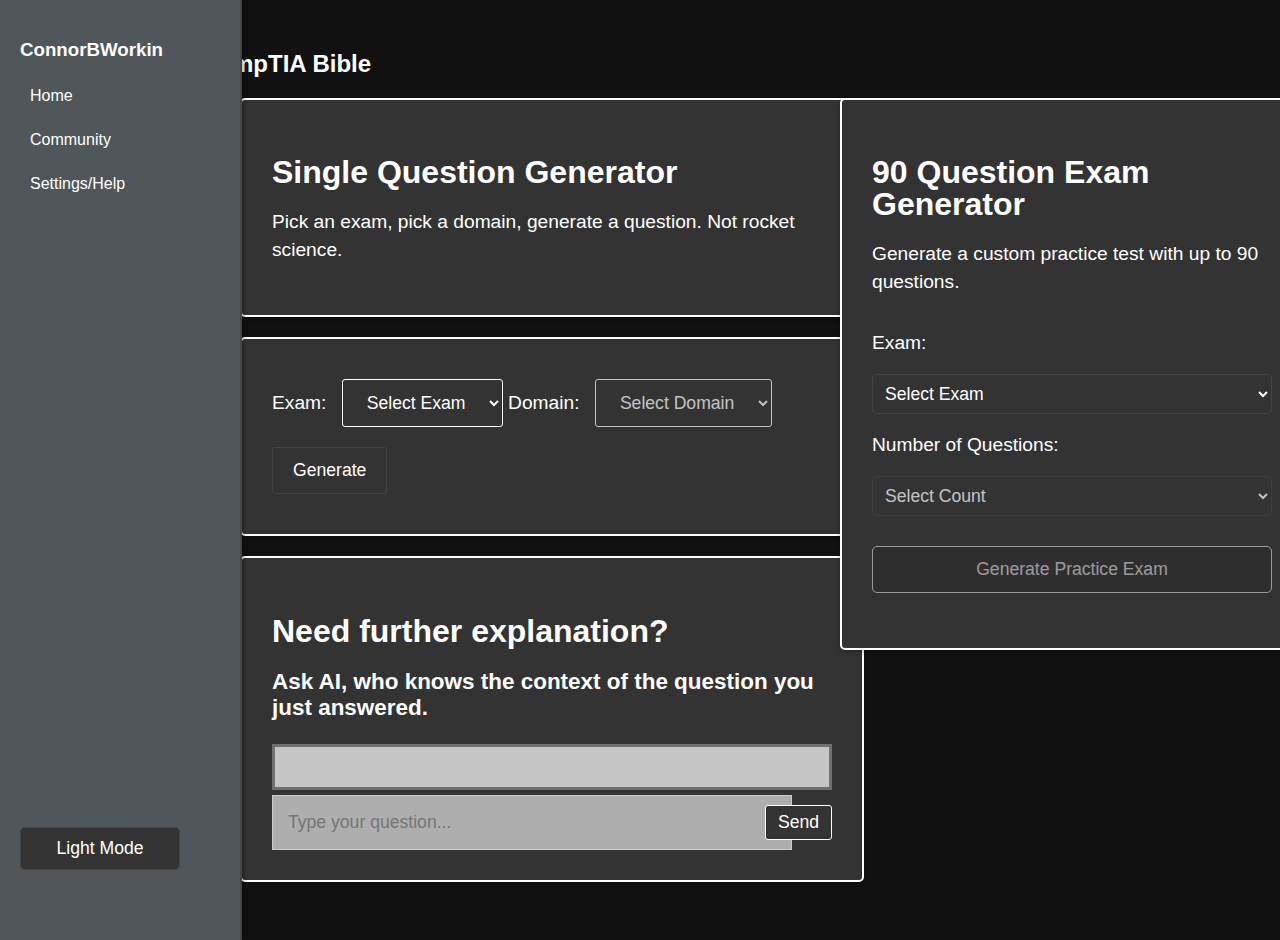
==== commit 2e82c676: "sizing and shi" ====
--- a/index.html
+++ b/index.html
@@ -25,9 +25,9 @@
     <div class="sidebar">
       <h3>ConnorBWorkin</h3>                        <!-- USERNAME/BRAND: Site identity displayed at top of sidebar -->
                                                     <!-- Editing this changes the displayed site owner name -->
-      <a href="#">Home</a>                          <!-- NAVIGATION LINK: First main navigation option -->
+      <a href="index.html">Home</a>                  <!-- NAVIGATION LINK: First main navigation option -->
                                                     <!-- Replace # with actual URL to enable navigation -->
-      <a href="#">Features</a>                      <!-- NAVIGATION LINK: Second main navigation option -->
+      <a href="community.html">Community</a>        <!-- NAVIGATION LINK: Second main navigation option -->
                                                     <!-- All links are styled with hover effects in CSS -->
       <a href="#">Settings/Help</a>                 <!-- NAVIGATION LINK: Third main navigation option -->
                                                     <!-- Additional links can be added by copying this pattern -->
@@ -116,7 +116,7 @@
           <div class="thin-card" id="secondCard">  <!-- CARD TYPE: Chat interface container -->
                                                    <!-- "id" allows JavaScript to target this specific element -->
             <h2>Need further explanation?</h2>
-            <h3>Ask AI, who knows the context of the question you just answered!</h3>
+            <h3>Ask AI, who knows the context of the question you just answered.</h3>
                                                    <!-- CARD TITLE: Instructions for the chat feature -->
                                                    <!-- Edit this to change the chat prompt/guidance -->
             <div id="chatWindow" class="chat-window">
--- a/styles.css
+++ b/styles.css
@@ -155,7 +155,7 @@
                                              /* OPTIONS: Thinner (1px) for subtlety, or different color for contrast */
     border-radius: 5px;                      /* ROUNDED CORNERS: Slight rounding of card corners */
                                              /* OPTIONS: Larger value (10px+) for more rounded corners */
-    padding: 20px;                           /* INTERNAL SPACING: Space between card edge and its content */
+    padding: 30px;                           /* INTERNAL SPACING: Space between card edge and its content */
                                              /* IMPACT: Affects how crowded content feels inside cards */
     margin-bottom: 0px;                      /* VERTICAL SPACING: No extra space below cards */
                                              /* NOTE: Space between cards is controlled by .left-column gap instead */
@@ -194,9 +194,9 @@
 /* CARD HEADINGS */
 .card h2,
 .thin-card h2 {
-    margin-bottom: 3px;                      /* SPACING BELOW: Gap between heading and next content */
+    margin-bottom: 15px;                      /* SPACING BELOW: Gap between heading and next content */
                                              /* IMPACT: Larger value adds more space after headings */
-    font-size: 1.6rem;                       /* TEXT SIZE: Relatively large (1.6x root text size) */
+    font-size: 2rem;                       /* TEXT SIZE: Relatively large (1.6x root text size) */
                                              /* OPTIONS: 1.2rem-2rem range works well for headings */
     line-height: 1;                        /* LINE HEIGHT: Compact vertical spacing for headings */
                                              /* OPTIONS: 1.0 (tighter) to 1.5 (more spaced) */
@@ -479,11 +479,11 @@
 /* Two-column layout */
 .two-column-layout {
     display: grid;
-    grid-template-columns: minmax(auto, 900px) minmax(300px, 400px);
-    gap: 20px; /* Reduced from 40px to 20px for a smaller gap */
-    margin: 0 auto;
-    max-width: 1400px;
-    padding: 0 40px;
+    grid-template-columns: minmax(auto, 900px) minmax(300px, 400px); /* Updated */
+    gap: 40px; /* Added controlled gap */
+    margin: 0 auto; /* Center the layout */
+    max-width: 1400px; /* Added max-width to prevent excessive stretching */
+    padding: 0 40px; /* Added horizontal padding */
     align-items: start;
 }
 
@@ -511,6 +511,31 @@
     margin: 0;
     min-height: 300px;
     width: 100%;
+}
+
+/* Responsive adjustments */
+@media (max-width: 1200px) {
+    .two-column-layout {
+        grid-template-columns: 1fr; /* Stack columns on smaller screens */
+        padding: 0 20px;
+        gap: 20px;
+    }
+
+    .right-column .card {
+        min-height: auto;
+    }
+}
+
+/* Additional mobile adjustments */
+@media (max-width: 768px) {
+    .two-column-layout {
+        padding: 0 10px;
+    }
+    
+    .card,
+    .thin-card {
+        padding: 20px;
+    }
 }
 /* AFFECTS: The card(s) inside the right column.
    EDITING IMPACT: This specifically targets cards in the right column to ensure they
@@ -892,9 +917,43 @@
     cursor: not-allowed;
 }
 
-
-
-
-
-
-
+/* Increase the base card sizes */
+.card,
+.thin-card {
+    padding: 30px;  /* Increased from 20px */
+    font-size: 1.2rem; /* Add base font scaling */
+}
+
+/* Make headings larger */
+.card h2,
+.thin-card h2 {
+    font-size: 2rem;  /* Increased from 1.6rem */
+    margin-bottom: 15px; /* Increased spacing */
+}
+
+/* Make the description text larger */
+.card p,
+.thin-card p {
+    font-size: 1.2rem;
+    line-height: 1.5;
+    margin-bottom: 20px;
+}
+
+/* Increase form control sizes */
+select, button {
+    font-size: 1.1rem;
+    padding: 12px 20px;
+    margin: 10px 0;
+}
+
+/* Adjust chat window */
+.chat-window {
+    font-size: 1.1rem;
+    padding: 20px;
+}
+
+/* Make input fields larger */
+.chat-input {
+    font-size: 1.1rem;
+    padding: 12px 15px;
+}
